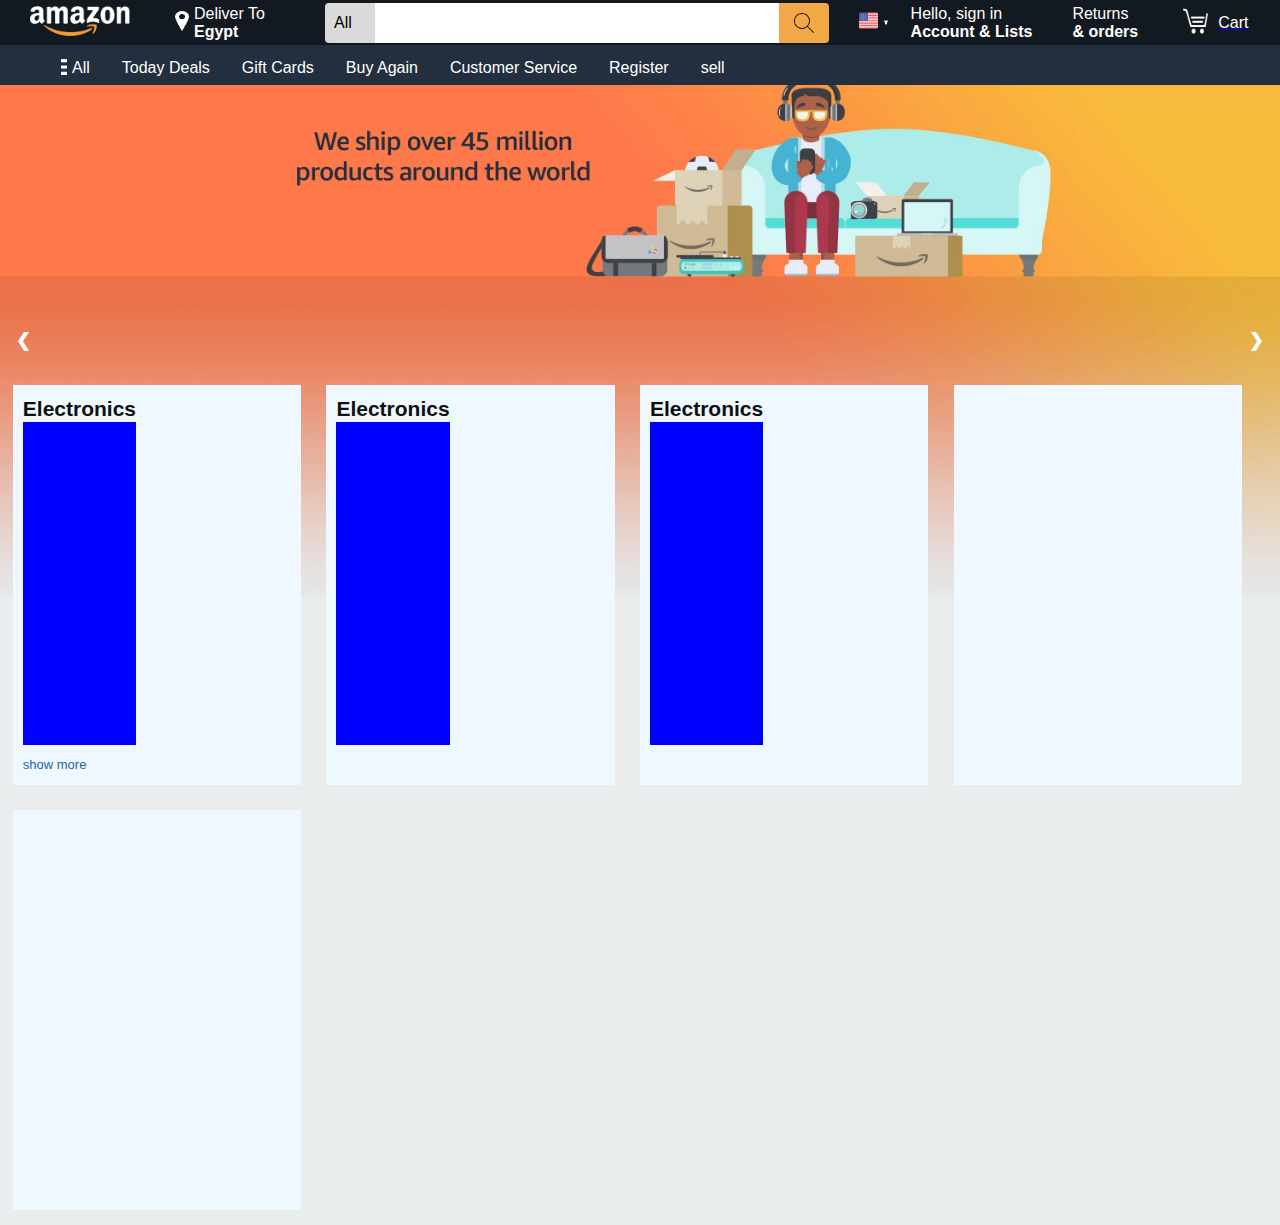
==== index.html @ 221c5297 "create shildshow in indexpage and templete for category cards" ====
<!DOCTYPE html>
<html lang="en">

<head>
    <meta charset="UTF-8">
    <meta http-equiv="X-UA-Compatible" content="IE=edge">
    <meta name="viewport" content="width=device-width, initial-scale=1.0">
    <title>Today Deals</title>
    <link rel="stylesheet" href="./style/index.css">
    <link rel="stylesheet" href="./style/navbar.css">

    <nav>

        <div class="nav-belt">
            <div class="nav-left">
                <a href="#">
                    <div class="nav-logo">
                        <img src="./resources/amazon-logo.png" alt="">
                    </div>
                </a>
                <a href="#">

                    <div class="nav-global-location">
                        <span><img src="./resources/location.png" alt=""></span>
                        <p>Deliver To <b>Egypt</b></p>
                    </div>
                </a>
            </div>
            <div class="nav-fill">

                <div class="nav-fill-left">

                    <div class="nav-search-dropdown-card">
                        <span>
                            <p>All</p>
                        </span>
                        <span><img class="icons" src="./resources/drop-down-arrow.png" alt=""></span>
                    </div>

                </div>
                <div class="nav-fill-fill">
                    <input class="nav-fill-fill-input" type="text">

                </div>
                <div class="nav-fill-right">
                    <img src="./resources/search.png" alt="">
                </div>
            </div>
            <div class="nav-right">
                <a href="#">

                    <div class="language">
                        <span><img id="flag" src="./resources/united-states.png" alt=""></span>
                        <span><img id="dropdown" src="./resources/drop-down-arrow-white.png" alt=""></span>
                    </div>
                </a>
                <a href="#">
                    <div class="hello_sign_in">
                        <p>Hello, sign in<br><b>Account & Lists</b></p>

                        <span>

                            <img src="./resources/drop-down-arrow-white.png" alt="">
                        </span>
                    </div>
                </a>
                <a href="#">
                    <div class="orders">
                        <p>Returns<br><b>& orders</b></p>

                    </div>
                </a>

                <a href="#">
                    <div class="cart">
                        <span> <img src="./resources/shopping-cart.png" alt=""> </span>
                        <span id="cart_p">Cart</span>
                    </div>
                </a>

            </div>
        </div>

        <ul id="nav_bar_ul_id">
            <li class="nav_bar_li" ><a class="active" href="#"><div class="all">
                <span><img src="./resources/hamburger.png" alt=""></span>
                <span id="all_p" >All</span>
            </div></a></li>
            <li class="nav_bar_li"><a href="./pages/today_deals.html">Today Deals</a></li>
            <li class="nav_bar_li"><a href="./pages/gift_cards.html">Gift Cards</a></li>
            <li class="nav_bar_li"><a href="./pages/buy_again.html">Buy Again</a></li>
            <li class="nav_bar_li"><a href="./pages/customer_services.html">Customer Service</a></li>
            <li class="nav_bar_li"><a href="./pages/register.html">Register</a></li>
            <li class="nav_bar_li"><a href="./pages/sell.html">sell</a></li>
        </ul>
    </nav>
    <div class="clearfix" ></div>

</head>

<body>
    <div class="slideshow-container">
        <div class="mySlides">
          <img class="slideImg" src="./resources/index/slidshow/img0.jpg" style="width:100%">
        </div>
      
        <div class="mySlides">
          <img class="slideImg" src="./resources/index/slidshow/img1.jpg" style="width:100%">
        </div>
      
        <div class="mySlides">
          <img class="slideImg" src="./resources/index/slidshow/img2.jpg" style="width:100%">
        </div>

        <div class="mySlides">
          <img class="slideImg" src="./resources/index/slidshow/img3.jpg" style="width:100%">
        </div>

        <div class="mySlides">
          <img class="slideImg" src="./resources/index/slidshow/img4.jpg" style="width:100%">
        </div>
      
        <a class="prev" onclick="plusSlides(-1, 1)">&#10094;</a>
        <a class="next" onclick="plusSlides(1, 1)">&#10095;</a>
      </div>


      <div class="categories-contaienr">
          <div class="card-container">
              <div class="category-outer-templete">
                  <h1 class="category-title" >Electronics</h1>
                  <div class="category-body"></div>
                  <div class="category-footer">
                      <a href="#">show more</a>
                  </div>
              </div>
          </div>
          <div class="card-container">
            <div class="category-outer-templete">
                <h1 class="category-title" >Electronics</h1>
                <div class="category-body"></div>
                <div class="category-footer"></div>
            </div>
          </div>
          <div class="card-container">
            <div class="category-outer-templete">
                <h1 class="category-title" >Electronics</h1>
                <div class="category-body"></div>
                <div class="category-footer"></div>
            </div>

          </div>
          <div class="card-container">
            <div class="category-outer-templete">
                <h1 class="category-title" >     </h1>
                <div class="category-body"></div>
                <div class="category-footer"></div>
            </div>

          </div>
          <div class="card-container">

          </div>
      </div>

      <script src="./js/index.js"></script>
</body>

</html>
---- style/index.css ----
body {
    margin: 0;
    box-sizing: border-box;
    background-color: #EAEDED;
}

* {
    font-family: Arial, Helvetica, sans-serif;
}
/* * {box-sizing: border-box} */
.mySlides {display: none}
.slideImg {vertical-align: middle;}

/* Slideshow container */
.slideshow-container {
  
   width: 100%;
   height: 500px;
  position: relative;
  margin: auto;
}

/* Next & previous buttons */
.prev, .next {
  cursor: pointer;
  position: absolute;
  top: 50%;
  width: auto;
  padding: 16px;
  margin-top: -22px;
  color: white;
  font-weight: bold;
  font-size: 18px;
  transition: 0.6s ease;
  border-radius: 0 3px 3px 0;
  user-select: none;
}

/* Position the "next button" to the right */
.next {
  right: 0;
  border-radius: 3px 0 0 3px;
}

/* On hover, add a grey background color */
.prev:hover, .next:hover {
  background-color: #f1f1f1;
  color: black;
}

.categories-contaienr {
    padding: 0 1% 0 1%;
    position: absolute;
    margin-top: -200px;
    display: inline-grid;
    /* grid-template-columns: auto auto auto auto; */
    grid-template-columns: 23% 23% 23% 23%;
    width: 100%;
    height: 840px;
    row-gap: 10px;
    column-gap: 2%;
    /* background-color: bisque; */

}

.card-container {
    display: flex;
    justify-content: stretch;
    padding: 10px;
    height: 400px;
    background-color:aliceblue;
}

.category-title {
    margin: 0;
    padding: 0;
    font-size: 21px;
    font-weight: 700;
    line-height: 27.3px;
    color: rgb(15, 17, 17);
    /* background-color: aqua; */
}

.category-body {
    height: 85%;
    width: 100%;
    background-color: blue;
}

.category-footer {
    margin-top: 10px;
}


.category-footer a {
    font-size: 13px;
    font-weight: 400px;
    line-height: 19px;
    text-decoration: none;
    color: #1167b1;
}

.category-footer a:hover {
    text-decoration: underline;
    color: rgb(199, 81, 31);
}
---- style/navbar.css ----
* {
box-sizing: border-box;

}

#nav_bar_ul_id {
    list-style-type: none;
    margin: 0;
    height: 40px;
    padding-top: 4px;
    padding-bottom: 4px;
    overflow: hidden;
    background-color: #232F3E;
}

.nav-belt {
    background-color: #131921;
    height: 45px;
    width: 100%;
    /* position: relative; */
    padding: 10px;
    display: flex;
    /* justify-content: center; */
    align-items: center;
    /* margin: auto; */
}

.nav_bar_li {
    float: left;
}

.nav_bar_li>a {
    display: block;
    color: white;
    text-align: center;
    padding: 10px 16px;
    text-decoration: none;
}

a:hover {
    /* background-color: #111; */
    /* border-color: white; */
    outline: 1px solid white;

}

.nav_bar_li .all {
    display: flex;
    justify-content: center;
}

.nav_bar_li .all img {
    width: 16px;
    height: 16px;
    padding:0  5px;
}

.nav_bar_li .all .all_p {
    color: white;
    font-size: 16;
    padding: 0 5px;
}



header::after {
    clear: both;
}

.header {
    /* background-color: #131921; */
    background-color: #131921;
    height: 45px;
    padding: 10px;

}

/* Left */


.nav-left {
    width: 25%;
    display: flex;
    /* justify-content: center; */
    align-items: center;
    float: left;
}

.nav-logo img {
    color: white;
    width: 100px;
    height: 30px;
    align-items: flex-start;
    /* display: flex;
    position: static; */
}

.nav-logo {
    padding-left: 20px;
    padding-right: 20px;
    float: left;
}

.nav-global-location {
    width: 150px;
    height: 40px;
    display: flex;
    align-items: center;
    padding-left: 20px;
    padding-right: 20px;
    float: left;
}

.nav-global-location p {
    display: inline;
    color: white;
}

.nav-global-location img {
    width: 24px;
    height: 20px;
    padding: 0 5px 0 5px;
}

/* Fill */


.nav-fill {
    width: 40%;
    height: 40px;
    float: left;
    
}

/* all container */

.nav-fill-left {
    width: 10%;
    float: left;
    height: 100%;
    position: relative;
    display: flex;
    border-top-left-radius: 4px;
    border-bottom-left-radius: 4px;
    justify-content: center;
    align-items: center;
    background-color: #DADADA;
}




.nav-search-dropdown-card img {
    width: 8px;
    height: 8px;
    padding: 0px 5px;
    margin-top: auto;
    display: inline;
    align-self: center;
    margin-bottom: auto;
}

.nav-search-dropdown-card p {
    display: inline;
    padding: 0px 3px;
    align-self: center;
    margin-top: auto;
    margin-bottom: auto;
}


/* search field conainer */

.nav-fill-fill {
    height: 100%;
    width: 80%;
    float: left;
    background-color: #DADADA;
}

.nav-fill-fill-input {
    width: 100%;
    height: 100%;
    padding: 0% 8px;
    border: none;
    
}

.nav-fill-fill-input:focus {
   
    outline: none;
}

/* search container */

.nav-fill-right {
    width: 10%;
    position: relative;
    height: 100%;
    float: left;
    border-top-right-radius: 4px;
    border-bottom-right-radius: 4px;
    display: flex;
    justify-content: center;
    align-items: center;
    background-color: #F3A847;
}

.nav-fill-right img {
    width: 20px;
    height: 20px;


}


/* Right */

.nav-right {
    height: 40px;
    width: 35%;
    /* float: left; */
    display: flex;
    align-items: center;
    justify-content: center;
}


/* choose language */

.language {
    height: 40px;

    padding: 0 10px 0 20px;
    display: flex;
    justify-content: center;
    align-items: center;
    float: left;
}

.language #flag {
    padding: 0px 3px;
    width: 25px;
    height: 25px;
}

.language #dropdown {
    padding: 0px 3px;
    color: white;
    width: 10px;
    height: 10px;
}


/* Hello singin in Account & list */

.hello_sign_in {
    /* width: 170px; */
    height: 40px;
    float: left;
    padding: 0 10px;
    display: flex;
    justify-items: center;
    align-items: center; 
   
}

.hello_sign_in img {
    width: 10px;
    height: 10px;
    padding: 0 5px 0 5px;
    

}

.hello_sign_in p {
    color: white;
    padding: 0;
    font-size: 14;

    float: left;
}

/* Return & Orders */
.orders {
    height: 40px;
    display: flex;
    justify-content: center;
    align-items: center;
    padding: 0 20px;
    float: left;
}

.orders p {
    color: white;
    font-size: 14;
}

/* cart */

.cart {
    height: 40px;
    padding: 0 10px 0 20px;
    display: flex;
    justify-content: center;
    align-items: center;
    /* float: left; */
}

.cart img {
    width: 40px;
    height: 32px;
    padding: 0 10px 0 5px;
   
}

.cart #cart_p {
    color: white;
    font-size: 14;
    padding: 0 5px 0 0;
}

.clearfix {
    clear: both;
}
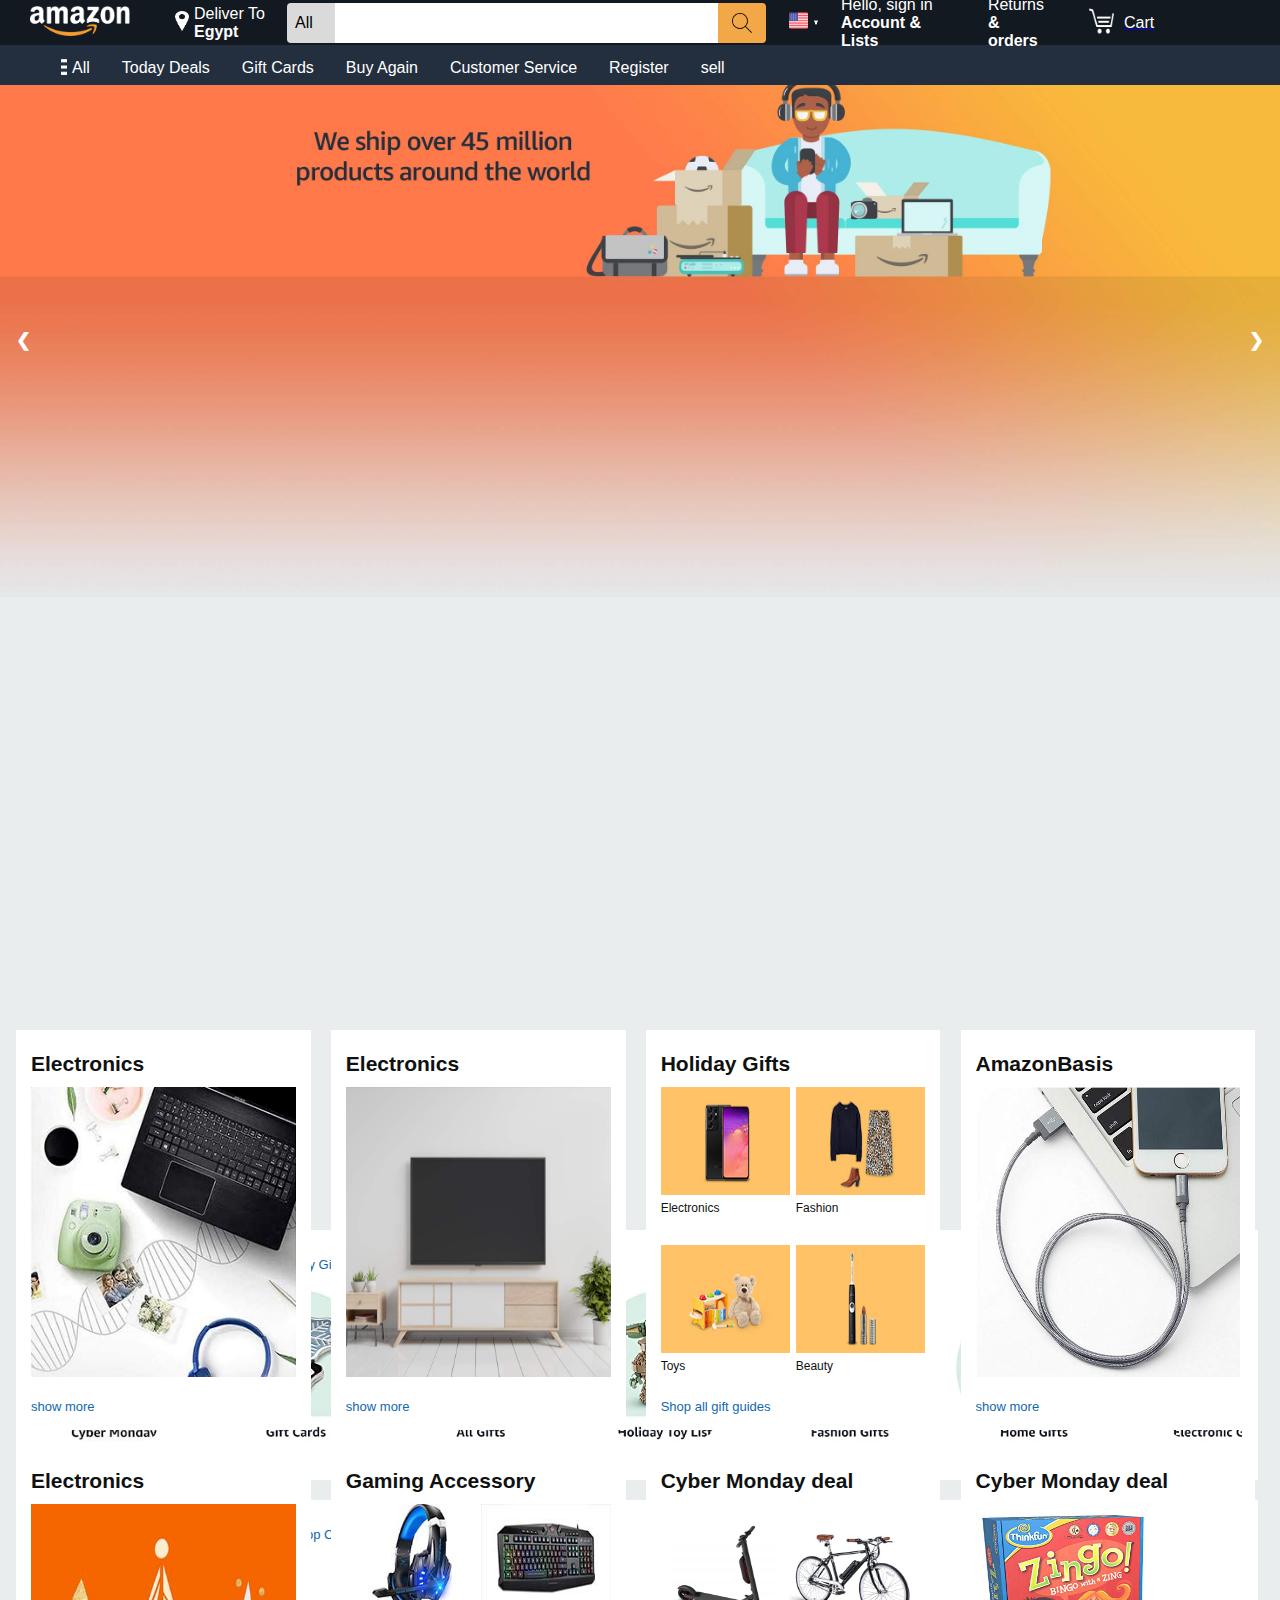
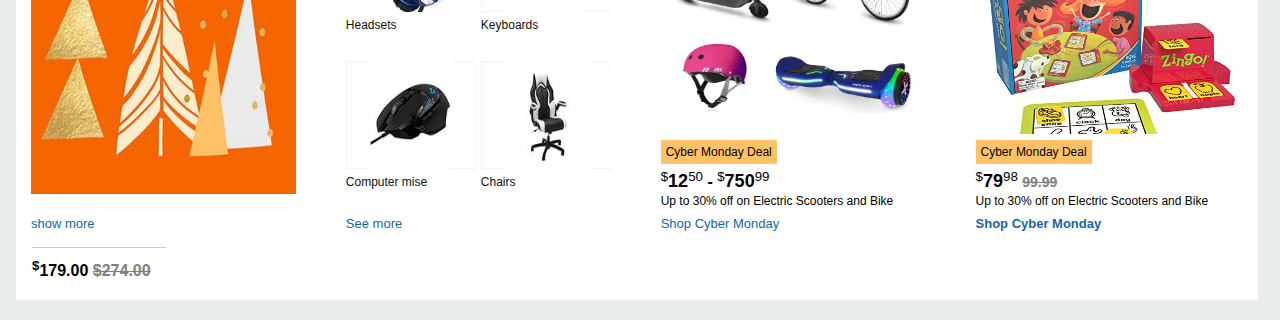
==== commit f51b3b45: "add resources and create more section inindex page" ====
--- a/index.html
+++ b/index.html
@@ -82,10 +82,12 @@
         </div>
 
         <ul id="nav_bar_ul_id">
-            <li class="nav_bar_li" ><a class="active" href="#"><div class="all">
-                <span><img src="./resources/hamburger.png" alt=""></span>
-                <span id="all_p" >All</span>
-            </div></a></li>
+            <li class="nav_bar_li"><a class="active" href="#">
+                    <div class="all">
+                        <span><img src="./resources/hamburger.png" alt=""></span>
+                        <span id="all_p">All</span>
+                    </div>
+                </a></li>
             <li class="nav_bar_li"><a href="./pages/today_deals.html">Today Deals</a></li>
             <li class="nav_bar_li"><a href="./pages/gift_cards.html">Gift Cards</a></li>
             <li class="nav_bar_li"><a href="./pages/buy_again.html">Buy Again</a></li>
@@ -94,76 +96,206 @@
             <li class="nav_bar_li"><a href="./pages/sell.html">sell</a></li>
         </ul>
     </nav>
-    <div class="clearfix" ></div>
+    <div class="clearfix"></div>
 
 </head>
 
 <body>
     <div class="slideshow-container">
         <div class="mySlides">
-          <img class="slideImg" src="./resources/index/slidshow/img0.jpg" style="width:100%">
-        </div>
-      
-        <div class="mySlides">
-          <img class="slideImg" src="./resources/index/slidshow/img1.jpg" style="width:100%">
-        </div>
-      
-        <div class="mySlides">
-          <img class="slideImg" src="./resources/index/slidshow/img2.jpg" style="width:100%">
-        </div>
-
-        <div class="mySlides">
-          <img class="slideImg" src="./resources/index/slidshow/img3.jpg" style="width:100%">
-        </div>
-
-        <div class="mySlides">
-          <img class="slideImg" src="./resources/index/slidshow/img4.jpg" style="width:100%">
-        </div>
-      
+            <img class="slideImg" src="./resources/index/slidshow/img0.jpg" style="width:100%">
+        </div>
+
+        <div class="mySlides">
+            <img class="slideImg" src="./resources/index/slidshow/img1.jpg" style="width:100%">
+        </div>
+
+        <div class="mySlides">
+            <img class="slideImg" src="./resources/index/slidshow/img2.jpg" style="width:100%">
+        </div>
+
+        <div class="mySlides">
+            <img class="slideImg" src="./resources/index/slidshow/img3.jpg" style="width:100%">
+        </div>
+
+        <div class="mySlides">
+            <img class="slideImg" src="./resources/index/slidshow/img4.jpg" style="width:100%">
+        </div>
+
         <a class="prev" onclick="plusSlides(-1, 1)">&#10094;</a>
         <a class="next" onclick="plusSlides(1, 1)">&#10095;</a>
+    </div>
+
+
+    <div class="featured-cards-contaienr">
+        <div class="outer-card-container">
+            <div class="normal-card-container">
+                <h1 class="normal-card-title">Electronics</h1>
+                <div class="normal-card-body">
+                    <img src="./resources/index/featured_cards/electronic.png" alt="">
+                </div>
+                <div class="normal-card-footer">
+                    <a href="#">show more</a>
+                </div>
+            </div>
+        </div>
+        <div class="outer-card-container">
+            <div class="normal-card-container">
+                <h1 class="normal-card-title">Electronics</h1>
+                <div class="normal-card-body">
+                    <img src="./resources/index/featured_cards/ideal_tv.jpg" alt="">
+                </div>
+                <div class="normal-card-footer">
+                    <a href="#">show more</a>
+                </div>
+            </div>
+        </div>
+        <div class="outer-card-container">
+            <div class="normal-card-container">
+                <h1 class="normal-card-title">Holiday Gifts</h1>
+                <div class="grid-card-body">
+                    <!-- <img src="./resources/index/featured_cards/cyber_monday_deals.jpg" alt=""> -->
+                <div class="grid-card-item">
+                    <img src="./resources/index/featured_cards/holiday_gifts_img1.jpg" alt="">
+                    <p>Electronics</p>
+                </div>
+                <div class="grid-card-item">
+                    <img src="./resources/index/featured_cards/holiday_gifts_fashon.jpg" alt="">
+                    <p>Fashion</p>
+                    
+                </div>
+                <div class="grid-card-item">
+                    <img src="./resources/index/featured_cards/holiday_gifts_toys.jpg" alt="">
+                    <p>Toys</p>
+                </div>
+                <div class="grid-card-item">
+                    <img src="./resources/index/featured_cards/holiday_gifts_beuty.jpg" alt="">
+                    <p>Beauty</p>
+                </div>
+                </div>
+                <div class="normal-card-footer">
+                    <a href="#">Shop all gift guides</a>
+                </div>
+            </div>
+        </div>
+        <div class="outer-card-container">
+            <div class="normal-card-container">
+                <h1 class="normal-card-title">AmazonBasis</h1>
+                <div class="normal-card-body">
+                    <img src="./resources/index/featured_cards/amazonbasics.jpg" alt="">
+                </div>
+                <div class="normal-card-footer">
+                    <a href="#">show more</a>
+                </div>
+            </div>
+        </div>
+        <div class="outer-card-container">
+            <div class="normal-card-container">
+                <h1 class="normal-card-title">Electronics</h1>
+                <div class="normal-card-body">
+                    <img src="./resources/index/featured_cards/cyber_monday_deals.jpg" alt="">
+                </div>
+                <div class="normal-card-footer">
+                    <a href="#">show more</a>
+                </div>
+            </div>
+        </div>
+        <div class="outer-card-container">
+            <div class="normal-card-container">
+                <h1 class="normal-card-title">Gaming Accessory</h1>
+                <div class="grid-card-body">
+                    <!-- <img src="./resources/index/featured_cards/cyber_monday_deals.jpg" alt=""> -->
+                <div class="grid-card-item">
+                    <img src="./resources/index/featured_cards/gaming_accessories_headsets.jpg" alt="">
+                    <p>Headsets</p>
+                </div>
+                <div class="grid-card-item">
+                    <img src="./resources/index/featured_cards/gaming_accessories_keyboards.jpg" alt="">
+                    <p>Keyboards</p>
+                    
+                </div>
+                <div class="grid-card-item">
+                    <img src="./resources/index/featured_cards/gaming_accessories_computer_mise.jpg" alt="">
+                    <p>Computer mise</p>
+                </div>
+                <div class="grid-card-item">
+                    <img src="./resources/index/featured_cards/gaming_accessories_chair.jpg" alt="">
+                    <p>Chairs</p>
+                </div>
+                </div>
+                <div class="normal-card-footer">
+                    <a href="#">See more</a>
+                </div>
+            </div>
+        </div>
+        
+        <div class="outer-card-container">
+            <div class="normal-card-container">
+                <h1 class="normal-card-title">Cyber Monday deal</h1>
+                <div class="price-card-body">
+                    <img src="./resources/index/featured_cards/cyber_monday_de.jpg" alt="">
+                    <div class="price-footer">
+                        <p class="part-one">Cyber Monday Deal</p>
+                        <p class="part-two" ><sup>$</sup><b style="font-size: 18px;">12</b><sup>50</sup><b> - </b> <sup>$</sup><b style="font-size: 18px;">750</b><sup>99</sup></p>
+                        <p class="part-three">Up to 30% off on Electric Scooters and Bike</p>
+                    </div>
+                </div>
+                <div class="normal-card-footer">
+                    <a href="#">Shop Cyber Monday</a>
+                </div>
+            </div>
+        </div>
+        <div class="outer-card-container">
+            <div class="normal-card-container">
+                <h1 class="normal-card-title">Cyber Monday deal</h1>
+                <div class="price-card-body">
+                    <img src="./resources/index/featured_cards/shop_cyber_deal.jpg" alt="">
+                    <div class="price-footer">
+                        <p class="part-one">Cyber Monday Deal</p>
+                        <p class="part-two" ><sup>$</sup><b style="font-size: 18px;">79</b><sup>98</sup><b>  <del style="font-size: 14px; color: grey;">99.99</del> </p>
+                        <p class="part-three">Up to 30% off on Electric Scooters and Bike</p>
+                    </div>
+                </div>
+                <div class="normal-card-footer">
+                    <a href="#">Shop Cyber Monday</a>
+                </div>
+            </div>
+        </div>
+
+
+       
+    </div>
+
+    <div id="perfict-gift-id">
+      <div class="section-title">Find the perfect gift <a class="section-link" href="#">Shop Holiday Gifts</a></div>
+      <div class="scroll-menu">
+          <img class="scroll-menu-item" src="./resources/index/gifts/gift1.jpg" alt="">
+          <img class="scroll-menu-item" src="./resources/index/gifts/gift2.jpg" alt="">
+          <img class="scroll-menu-item" src="./resources/index/gifts/gift3.jpg" alt="">
+          <img class="scroll-menu-item" src="./resources/index/gifts/gift4.jpg" alt="">
+          <img class="scroll-menu-item" src="./resources/index/gifts/gift5.jpg" alt="">
+          <img class="scroll-menu-item" src="./resources/index/gifts/gift6.jpg" alt="">
+          <img class="scroll-menu-item" src="./resources/index/gifts/gift7.jpg" alt="">
+          <img class="scroll-menu-item" src="./resources/index/gifts/gift8.jpg" alt="">
+          <img class="scroll-menu-item" src="./resources/index/gifts/gift9.jpg" alt="">
       </div>
-
-
-      <div class="categories-contaienr">
-          <div class="card-container">
-              <div class="category-outer-templete">
-                  <h1 class="category-title" >Electronics</h1>
-                  <div class="category-body"></div>
-                  <div class="category-footer">
-                      <a href="#">show more</a>
-                  </div>
-              </div>
-          </div>
-          <div class="card-container">
-            <div class="category-outer-templete">
-                <h1 class="category-title" >Electronics</h1>
-                <div class="category-body"></div>
-                <div class="category-footer"></div>
-            </div>
-          </div>
-          <div class="card-container">
-            <div class="category-outer-templete">
-                <h1 class="category-title" >Electronics</h1>
-                <div class="category-body"></div>
-                <div class="category-footer"></div>
-            </div>
-
-          </div>
-          <div class="card-container">
-            <div class="category-outer-templete">
-                <h1 class="category-title" >     </h1>
-                <div class="category-body"></div>
-                <div class="category-footer"></div>
-            </div>
-
-          </div>
-          <div class="card-container">
-
-          </div>
-      </div>
-
-      <script src="./js/index.js"></script>
+    </div>
+    
+    <div id="top-cyber-deals-id">
+        <div class="section-title">Top Cyber Monday deals <a class="section-link" href="#">Shop Cyber Monday</a></div>
+        <div class="scroll-menu">
+            <div class="cyber-item">
+                <img class="top-cyber-deals-img" src="./resources/index/cyber-deals/img2.jpg" alt="">
+                <div class="cyber-item-footer">
+                    <p class="cyber-deals-tag">Cyber Monday Deal</p>
+                    <p><sup>$</sup><b>179.00</b>  <del style="color: grey;" >$274.00</del></p>
+                </div>
+            </div>
+            
+        </div>
+    </div>
+
+    <script src="./js/index.js"></script>
 </body>
 
 </html>--- a/style/index.css
+++ b/style/index.css
@@ -1,98 +1,171 @@
-body {
+* {
     margin: 0;
     box-sizing: border-box;
+    font-family: Arial, Helvetica, sans-serif;
+}
+
+body {
     background-color: #EAEDED;
 }
 
-* {
-    font-family: Arial, Helvetica, sans-serif;
-}
 /* * {box-sizing: border-box} */
-.mySlides {display: none}
-.slideImg {vertical-align: middle;}
+.mySlides {
+    display: none
+}
+
+.slideImg {
+    vertical-align: middle;
+}
 
 /* Slideshow container */
 .slideshow-container {
-  
-   width: 100%;
-   height: 500px;
-  position: relative;
-  margin: auto;
+
+    width: 100%;
+    height: 500px;
+    position: relative;
+    margin: auto;
 }
 
 /* Next & previous buttons */
-.prev, .next {
-  cursor: pointer;
-  position: absolute;
-  top: 50%;
-  width: auto;
-  padding: 16px;
-  margin-top: -22px;
-  color: white;
-  font-weight: bold;
-  font-size: 18px;
-  transition: 0.6s ease;
-  border-radius: 0 3px 3px 0;
-  user-select: none;
+.prev,
+.next {
+    cursor: pointer;
+    position: absolute;
+    top: 50%;
+    width: auto;
+    padding: 16px;
+    margin-top: -22px;
+    color: white;
+    font-weight: bold;
+    font-size: 18px;
+    transition: 0.6s ease;
+    border-radius: 0 3px 3px 0;
+    user-select: none;
 }
 
 /* Position the "next button" to the right */
 .next {
-  right: 0;
-  border-radius: 3px 0 0 3px;
+    right: 0;
+    border-radius: 3px 0 0 3px;
 }
 
 /* On hover, add a grey background color */
-.prev:hover, .next:hover {
-  background-color: #f1f1f1;
-  color: black;
-}
-
-.categories-contaienr {
-    padding: 0 1% 0 1%;
+.prev:hover,
+.next:hover {
+    background-color: #f1f1f1;
+    color: black;
+}
+
+.featured-cards-contaienr {
+    margin-left: 1.25%;
+    margin-right: 1.25%;
     position: absolute;
     margin-top: -200px;
-    display: inline-grid;
-    /* grid-template-columns: auto auto auto auto; */
-    grid-template-columns: 23% 23% 23% 23%;
-    width: 100%;
+    display: grid;
+    grid-template-columns: 23.5% 23.5% 23.5% 23.5%;
+    width: 98%;
     height: 840px;
     row-gap: 10px;
-    column-gap: 2%;
-    /* background-color: bisque; */
-
-}
-
-.card-container {
-    display: flex;
-    justify-content: stretch;
-    padding: 10px;
+    column-gap: 1.6%;
+}
+
+.outer-card-container {
     height: 400px;
-    background-color:aliceblue;
-}
-
-.category-title {
+    background-color: red;
+}
+
+.normal-card-container {
+    height: 100%;
+    width: 100%;
+    padding: 20px 15px;
+    background-color: white;
+}
+
+.normal-card-body {
+    margin: 10px 0 0 0;
+    width: 100%;
+    height: 310px;
+}
+
+.normal-card-body>img {
+    width: 100%;
+    height: 290px;
+}
+
+.price-card-body {
+    margin: 10px 0 0 0;
+    height: 310px;
+}
+
+.price-card-body>img {
+    width: 100%;
+    height: 230px;
+
+}
+
+.price-footer {
+    height: 60px;
+}
+
+.price-footer .part-one {
+    margin: 2px 0;
+    font-size: 12px;
+    padding: 5px;
+    background-color: #FFC266;
+    width: fit-content;
+}
+
+.price-footer .part-two {
+    margin: 5px 0 0 0;
+}
+
+.price-footer .part-three {
+    margin: 2px 0 0 0;
+    font-size: 12px;
+    font-weight: 400;
+    max-lines: 1;
+}
+
+.normal-card-title {
     margin: 0;
     padding: 0;
     font-size: 21px;
     font-weight: 700;
     line-height: 27.3px;
     color: rgb(15, 17, 17);
-    /* background-color: aqua; */
-}
-
-.category-body {
-    height: 85%;
-    width: 100%;
-    background-color: blue;
-}
-
-.category-footer {
-    margin-top: 10px;
-}
-
-
-.category-footer a {
+}
+
+
+
+.grid-card-body {
+    margin: 10px 0 0 0;
+    display: grid;
+    width: 100%;
+    height: 310px;
+    row-gap: 5px;
+    grid-template-columns: 49% 49%;
+    column-gap: 2%;
+}
+
+.grid-card-item {
+    height: 135px;
+}
+
+.grid-card-item>img {
+    width: 100%;
+    height: 80%;
+}
+
+
+.grid-card-item>p {
+    margin: 0;
+    font-size: 12px;
+    font-weight: 400;
+    line-height: 18px;
+    color: rgb(15, 17, 17);
+}
+
+.normal-card-footer a {
     font-size: 13px;
     font-weight: 400px;
     line-height: 19px;
@@ -100,7 +173,120 @@
     color: #1167b1;
 }
 
-.category-footer a:hover {
+.normal-card-footer a:hover {
     text-decoration: underline;
     color: rgb(199, 81, 31);
-}+}
+
+/* Section Two Perfict Gift */
+#perfict-gift-id {
+    /* position: relative; */
+    margin-top: 645px;
+    margin-left: 1.25%;
+    margin-right: 1.25%;
+    margin-bottom: 20px;
+    width: 97%;
+    height: 250px;
+    background-color: white;
+    padding: 16px;
+}
+
+
+#top-cyber-deals-id {
+    margin-left: 1.25%;
+    margin-right: 1.25%;
+    margin-bottom: 20px;
+    width: 97%;
+    height: 400px;
+    background-color: white;
+    padding: 16px;
+}
+
+.section-title {
+    font-size: 21px;
+    font-weight: 400;
+    line-height: 31.5px;
+    color: rgb(17, 17, 17);
+}
+
+.section-link {
+    padding: 0 20px;
+    font-size: 13px;
+    font-weight: 400px;
+    line-height: 19px;
+    text-decoration: none;
+    color: #1167b1;
+}
+
+.section-link:hover {
+    text-decoration: underline;
+    color: rgb(199, 81, 31);
+}
+
+.scroll-menu {
+    overflow: auto;
+    white-space: nowrap;
+    margin-top: 10px;
+    overflow: hidden;
+
+}
+
+/* width */
+::-webkit-scrollbar {
+    width: 8px;
+    height: 8px;
+}
+
+/* Track */
+::-webkit-scrollbar-track {
+    box-shadow: inset 0 0 2px grey;
+    border-radius: 10px;
+}
+
+::-webkit-scrollbar-thumb {
+    background: rgb(156, 154, 154);
+    border-radius: 4px;
+}
+
+.scroll-menu:hover {
+    overflow: auto;
+    padding-right: 1px;
+}
+
+.scroll-menu-item {
+    display: inline-block;
+    margin-right: 20px;
+    height: 160px;
+    width: 160px;
+    object-fit: cover;
+    border-radius: 80px;
+}
+
+.cyber-item {
+    display: inline-block;
+    width: 250px;
+}
+
+.cyber-deals-tag {
+    background-color: #FFC266;
+    margin: 10px 0;
+    width: fit-content;
+    padding: 5px;
+    font-size: 14px;
+    font-weight: 400;
+    color: rgb(17, 17, 17);
+}
+
+.top-cyber-deals-img {
+    height: 250px;
+    width: 100%;
+}
+
+.cyber-item-footer {
+    justify-content: center;
+}
+
+
+
+
+
--- a/style/navbar.css
+++ b/style/navbar.css
@@ -16,8 +16,10 @@
 .nav-belt {
     background-color: #131921;
     height: 45px;
+
     width: 100%;
     /* position: relative; */
+
     padding: 10px;
     display: flex;
     /* justify-content: center; */
@@ -79,7 +81,7 @@
 
 
 .nav-left {
-    width: 25%;
+    width: 22%;
     display: flex;
     /* justify-content: center; */
     align-items: center;
@@ -126,7 +128,7 @@
 
 
 .nav-fill {
-    width: 40%;
+    width: 38%;
     height: 40px;
     float: left;
     
@@ -218,7 +220,7 @@
 
 .nav-right {
     height: 40px;
-    width: 35%;
+    width: 32%;
     /* float: left; */
     display: flex;
     align-items: center;
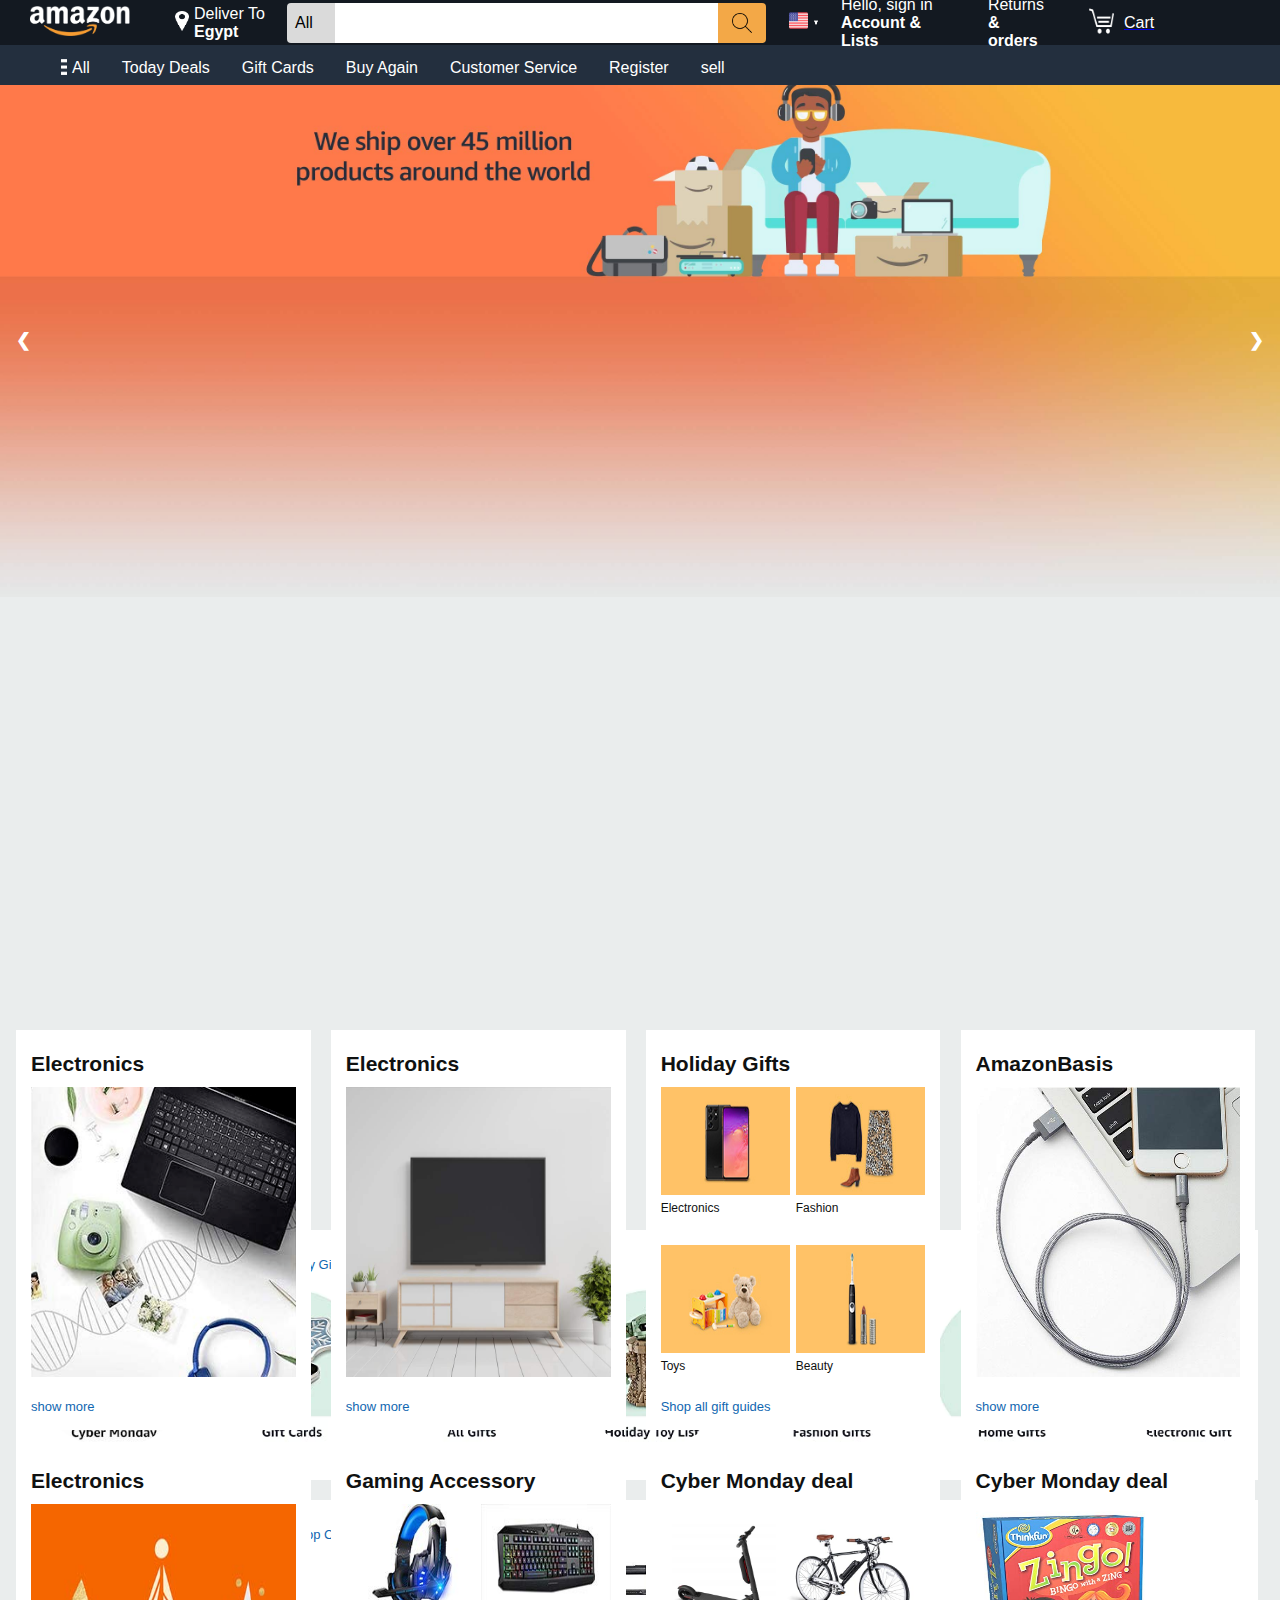
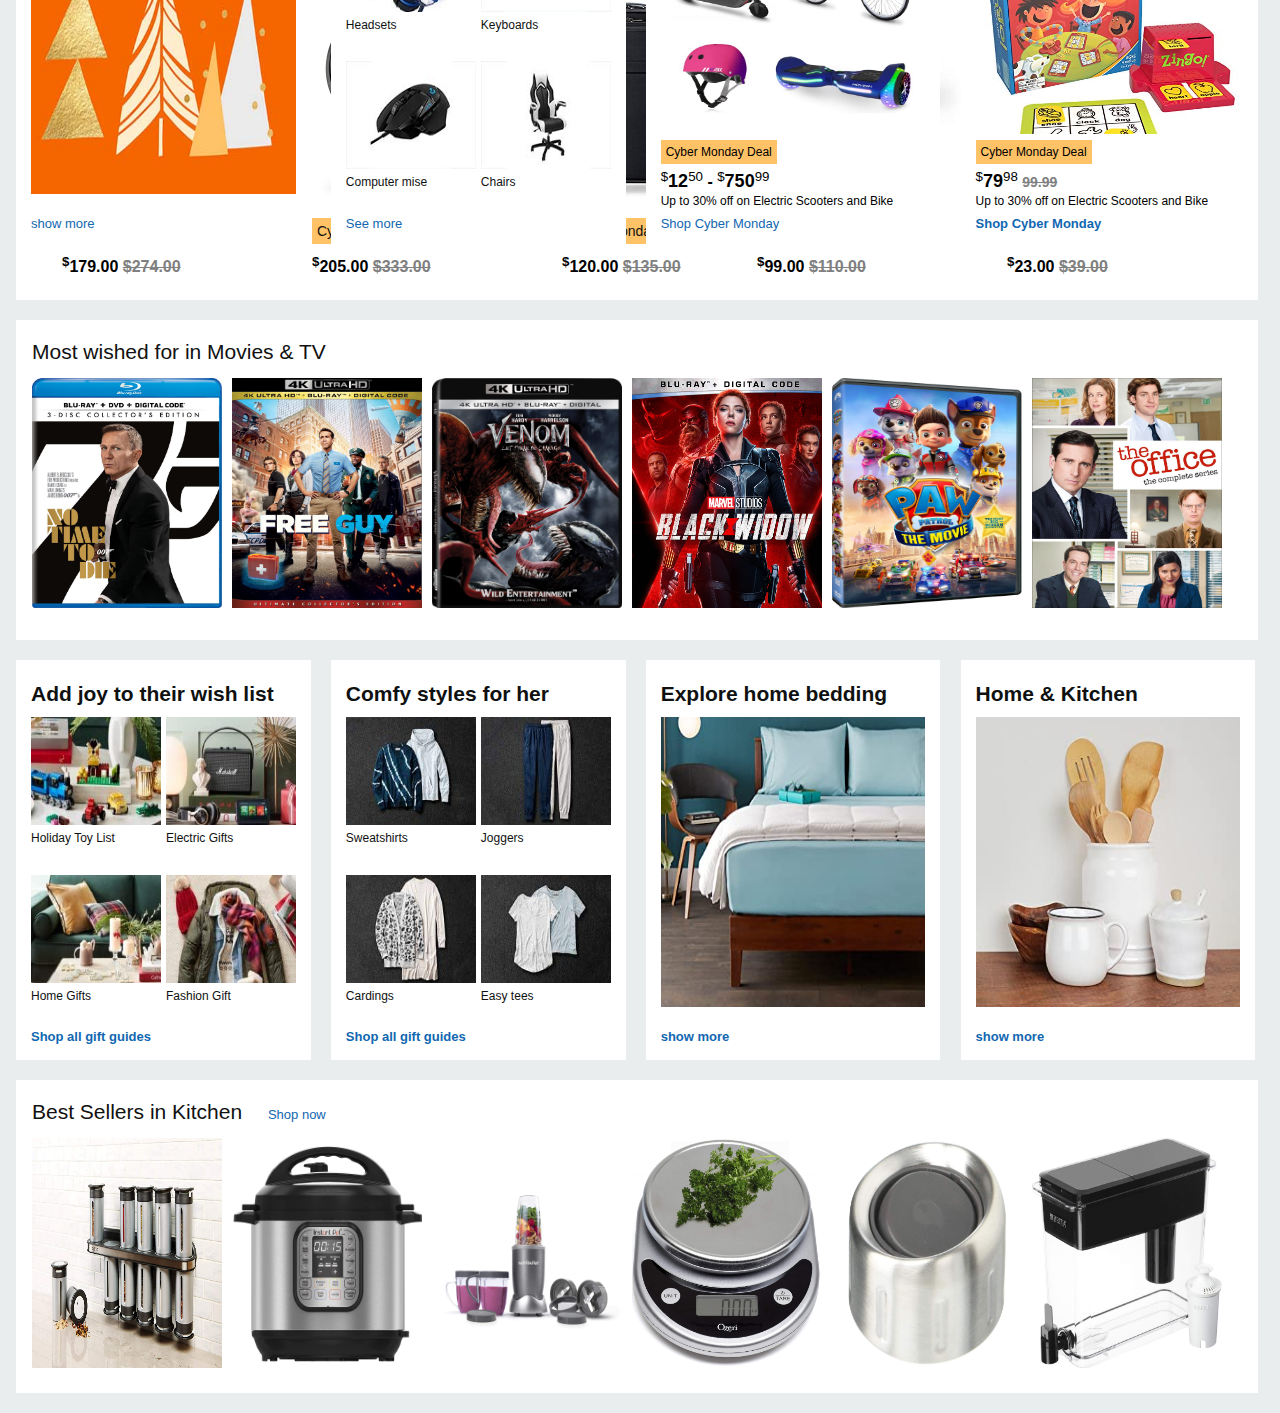
==== commit 1177a082: "finish index page" ====
--- a/index.html
+++ b/index.html
@@ -5,7 +5,7 @@
     <meta charset="UTF-8">
     <meta http-equiv="X-UA-Compatible" content="IE=edge">
     <meta name="viewport" content="width=device-width, initial-scale=1.0">
-    <title>Today Deals</title>
+    <title>Amazon Home</title>
     <link rel="stylesheet" href="./style/index.css">
     <link rel="stylesheet" href="./style/navbar.css">
 
@@ -127,7 +127,7 @@
     </div>
 
 
-    <div class="featured-cards-contaienr">
+    <div class="category-section featured-cards-contaienr">
         <div class="outer-card-container">
             <div class="normal-card-container">
                 <h1 class="normal-card-title">Electronics</h1>
@@ -266,7 +266,7 @@
        
     </div>
 
-    <div id="perfict-gift-id">
+    <div id="perfict-gift-id" class="section">
       <div class="section-title">Find the perfect gift <a class="section-link" href="#">Shop Holiday Gifts</a></div>
       <div class="scroll-menu">
           <img class="scroll-menu-item" src="./resources/index/gifts/gift1.jpg" alt="">
@@ -281,7 +281,7 @@
       </div>
     </div>
     
-    <div id="top-cyber-deals-id">
+    <div id="top-cyber-deals-id" class="section">
         <div class="section-title">Top Cyber Monday deals <a class="section-link" href="#">Shop Cyber Monday</a></div>
         <div class="scroll-menu">
             <div class="cyber-item">
@@ -291,10 +291,257 @@
                     <p><sup>$</sup><b>179.00</b>  <del style="color: grey;" >$274.00</del></p>
                 </div>
             </div>
+            <div class="cyber-item">
+                <img class="top-cyber-deals-img" src="./resources/index/cyber-deals/img3.jpg" alt="">
+                <div class="cyber-item-footer">
+                    <p class="cyber-deals-tag">Cyber Monday Deal</p>
+                    <p><sup>$</sup><b>205.00</b>  <del style="color: grey;" >$333.00</del></p>
+                </div>
+            </div>
+            <div class="cyber-item">
+                <img class="top-cyber-deals-img" src="./resources/index/cyber-deals/img4.jpg" alt="">
+                <div class="cyber-item-footer">
+                    <p class="cyber-deals-tag">Cyber Monday Deal</p>
+                    <p><sup>$</sup><b>120.00</b>  <del style="color: grey;" >$135.00</del></p>
+                </div>
+            </div>
+            <div class="cyber-item">
+                <img class="top-cyber-deals-img" src="./resources/index/cyber-deals/img1.jpg" alt="">
+                <div class="cyber-item-footer">
+                    <p class="cyber-deals-tag">Cyber Monday Deal</p>
+                    <p><sup>$</sup><b>99.00</b>  <del style="color: grey;" >$110.00</del></p>
+                </div>
+            </div>
+            <div class="cyber-item">
+                <img class="top-cyber-deals-img" src="./resources/index/cyber-deals/img5.jpg" alt="">
+                <div class="cyber-item-footer">
+                    <p class="cyber-deals-tag">Cyber Monday Deal</p>
+                    <p><sup>$</sup><b>23.00</b>  <del style="color: grey;" >$39.00</del></p>
+                </div>
+            </div>
+            <div class="cyber-item">
+                <img class="top-cyber-deals-img" src="./resources/index/cyber-deals/img6.jpg" alt="">
+                <div class="cyber-item-footer">
+                    <p class="cyber-deals-tag">Cyber Monday Deal</p>
+                    <p><sup>$</sup><b>250.00</b>  <del style="color: grey;" >$320.00</del></p>
+                </div>
+            </div>
+            <div class="cyber-item">
+                <img class="top-cyber-deals-img" src="./resources/index/cyber-deals/img7.jpg" alt="">
+                <div class="cyber-item-footer">
+                    <p class="cyber-deals-tag">Cyber Monday Deal</p>
+                    <p><sup>$</sup><b>49.00</b>  <del style="color: grey;" >$69.00</del></p>
+                </div>
+            </div>
+            <div class="cyber-item">
+                <img class="top-cyber-deals-img" src="./resources/index/cyber-deals/img8.jpg" alt="">
+                <div class="cyber-item-footer">
+                    <p class="cyber-deals-tag">Cyber Monday Deal</p>
+                    <p><sup>$</sup><b>125.00</b>  <del style="color: grey;" >$139.00</del></p>
+                </div>
+            </div>
+            <div class="cyber-item">
+                <img class="top-cyber-deals-img" src="./resources/index/cyber-deals/img9.jpg" alt="">
+                <div class="cyber-item-footer">
+                    <p class="cyber-deals-tag">Cyber Monday Deal</p>
+                    <p><sup>$</sup><b>7000.00</b>  <del style="color: grey;" >$8990.00</del></p>
+                </div>
+            </div>
+            <div class="cyber-item">
+                <img class="top-cyber-deals-img" src="./resources/index/cyber-deals/img10.jpg" alt="">
+                <div class="cyber-item-footer">
+                    <p class="cyber-deals-tag">Cyber Monday Deal</p>
+                    <p><sup>$</sup><b>450.00</b>  <del style="color: grey;" >$780.00</del></p>
+                </div>
+            </div>
+            <div class="cyber-item">
+                <img class="top-cyber-deals-img" src="./resources/index/cyber-deals/img11.jpg" alt="">
+                <div class="cyber-item-footer">
+                    <p class="cyber-deals-tag">Cyber Monday Deal</p>
+                    <p><sup>$</sup><b>500.00</b>  <del style="color: grey;" >$605.00</del></p>
+                </div>
+            </div>
+            <div class="cyber-item">
+                <img class="top-cyber-deals-img" src="./resources/index/cyber-deals/img12.jpg" alt="">
+                <div class="cyber-item-footer">
+                    <p class="cyber-deals-tag">Cyber Monday Deal</p>
+                    <p><sup>$</sup><b>800.00</b>  <del style="color: grey;" >$999.00</del></p>
+                </div>
+            </div>
             
         </div>
     </div>
 
+    <section class="movie-section section">
+        <div class="section-title">Most wished for in Movies & TV</div>
+        <div class="scroll-menu">
+            <div class="plain-product-card">
+                <img src="./resources/index/movies/img1.jpg" alt="">
+            </div>
+            <div class="plain-product-card">
+                <img src="./resources/index/movies/img2.jpg" alt="">
+            </div>
+            <div class="plain-product-card">
+                <img src="./resources/index/movies/img3.jpg" alt="">
+            </div>
+            <div class="plain-product-card">
+                <img src="./resources/index/movies/img4.jpg" alt="">
+            </div>
+            <div class="plain-product-card">
+                <img src="./resources/index/movies/img16.jpg" alt="">
+            </div>
+            <div class="plain-product-card">
+                <img src="./resources/index/movies/img6.jpg" alt="">
+            </div>
+            <div class="plain-product-card">
+                <img src="./resources/index/movies/img7.jpg" alt="">
+            </div>
+            <div class="plain-product-card">
+                <img src="./resources/index/movies/img8.jpg" alt="">
+            </div>
+           
+            <div class="plain-product-card">
+                <img src="./resources/index/movies/img10.jpg" alt="">
+            </div>
+            <div class="plain-product-card">
+                <img src="./resources/index/movies/img11.jpg" alt="">
+            </div>
+            <div class="plain-product-card">
+                <img src="./resources/index/movies/img12.jpg" alt="">
+            </div>
+            <div class="plain-product-card">
+                <img src="./resources/index/movies/img13.jpg" alt="">
+            </div>
+            <div class="plain-product-card">
+                <img src="./resources/index/movies/img14.jpg" alt="">
+            </div>
+            <div class="plain-product-card">
+                <img src="./resources/index/movies/img15.jpg" alt="">
+            </div>
+            <div class="plain-product-card">
+                <img src="./resources/index/movies/img5.jpg" alt="">
+            </div>
+        </div>
+    </section>
+
+    <section class="category-section in-category-section">
+        <div class="outer-card-container">
+            <div class="normal-card-container">
+                <h1 class="normal-card-title">Add joy to their wish list</h1>
+                <div class="grid-card-body">
+                <div class="grid-card-item">
+                    <img src="./resources/index/in-category/in-catg1-img1.jpg" alt="">
+                    <p>Holiday Toy List</p>
+                </div>
+                <div class="grid-card-item">
+                    <img src="./resources/index/in-category/in-catg1-img2.jpg" alt="">
+                    <p>Electric Gifts</p>
+                    
+                </div>
+                <div class="grid-card-item">
+                    <img src="./resources/index/in-category/in-catg1-img3.jpg" alt="">
+                    <p>Home Gifts</p>
+                </div>
+                <div class="grid-card-item">
+                    <img src="./resources/index/in-category/in-catg1-img4.jpg" alt="">
+                    <p>Fashion Gift</p>
+                </div>
+                </div>
+                <div class="normal-card-footer">
+                    <a href="#">Shop all gift guides</a>
+                </div>
+            </div>
+        </div>
+        <div class="outer-card-container">
+            <div class="normal-card-container">
+                <h1 class="normal-card-title">Comfy styles for her</h1>
+                <div class="grid-card-body">
+                <div class="grid-card-item">
+                    <img src="./resources/index/in-category/in-catg2-img1.jpg" alt="">
+                    <p>Sweatshirts</p>
+                </div>
+                <div class="grid-card-item">
+                    <img src="./resources/index/in-category/in-catg2-img2.jpg" alt="">
+                    <p>Joggers</p>
+                    
+                </div>
+                <div class="grid-card-item">
+                    <img src="./resources/index/in-category/in-catg2-img3.jpg" alt="">
+                    <p>Cardings</p>
+                </div>
+                <div class="grid-card-item">
+                    <img src="./resources/index/in-category/in-catg2-img4.jpg" alt="">
+                    <p>Easy tees</p>
+                </div>
+                </div>
+                <div class="normal-card-footer">
+                    <a href="#">Shop all gift guides</a>
+                </div>
+            </div>
+        </div>
+        <div class="outer-card-container">
+            <div class="normal-card-container">
+                <h1 class="normal-card-title">Explore home bedding</h1>
+                <div class="normal-card-body">
+                    <img src="./resources/index/in-category/in-normal-img1.jpg" alt="">
+                </div>
+                <div class="normal-card-footer">
+                    <a href="#">show more</a>
+                </div>
+            </div>
+        </div>
+        <div class="outer-card-container">
+            <div class="normal-card-container">
+                <h1 class="normal-card-title">Home & Kitchen</h1>
+                <div class="normal-card-body">
+                    <img src="./resources/index/in-category/in-normal-img2.jpg" alt="">
+                </div>
+                <div class="normal-card-footer">
+                    <a href="#">show more</a>
+                </div>
+            </div>
+        </div>
+    </section>
+
+    <section class="kitchen-section section">
+        <div class="section-title">Best Sellers in Kitchen <a class="section-link" href="#">Shop now</a></div>
+        <div class="scroll-menu">
+            <div class="plain-product-card">
+                <img src="./resources/index/kitchen/img1.jpg" alt="">
+            </div>
+            <div class="plain-product-card">
+                <img src="./resources/index/kitchen/img2.jpg" alt="">
+            </div>
+            <div class="plain-product-card">
+                <img src="./resources/index/kitchen/img3.jpg" alt="">
+            </div>
+            <div class="plain-product-card">
+                <img src="./resources/index/kitchen/img4.jpg" alt="">
+            </div>
+            <div class="plain-product-card">
+                <img src="./resources/index/kitchen/img5.jpg" alt="">
+            </div>
+            <div class="plain-product-card">
+                <img src="./resources/index/kitchen/img6.jpg" alt="">
+            </div>
+            <div class="plain-product-card">
+                <img src="./resources/index/kitchen/img7.jpg" alt="">
+            </div>
+            <div class="plain-product-card">
+                <img src="./resources/index/kitchen/img8.jpg" alt="">
+            </div>
+            <div class="plain-product-card">
+                <img src="./resources/index/kitchen/img9.jpg" alt="">
+            </div>
+            <div class="plain-product-card">
+                <img src="./resources/index/kitchen/img10.jpg" alt="">
+            </div>
+            <div class="plain-product-card">
+                <img src="./resources/index/kitchen/img11.jpg" alt="">
+            </div>
+        </div>
+        
+    </section>
     <script src="./js/index.js"></script>
 </body>
 
--- a/style/index.css
+++ b/style/index.css
@@ -56,17 +56,27 @@
     color: black;
 }
 
-.featured-cards-contaienr {
+.category-section {
+    display: grid;
     margin-left: 1.25%;
     margin-right: 1.25%;
+    grid-template-columns: 23.5% 23.5% 23.5% 23.5%;
+    width: 98%;
+    row-gap: 10px;
+    column-gap: 1.6%;
+}
+
+.featured-cards-contaienr {
+    /* margin-left: 1.25%;
+    margin-right: 1.25%; */
     position: absolute;
     margin-top: -200px;
-    display: grid;
-    grid-template-columns: 23.5% 23.5% 23.5% 23.5%;
-    width: 98%;
+    /* display: grid; */
+    /* grid-template-columns: 23.5% 23.5% 23.5% 23.5%; */
+    /* width: 98%; */
     height: 840px;
-    row-gap: 10px;
-    column-gap: 1.6%;
+    /* row-gap: 10px; */
+    /* column-gap: 1.6%; */
 }
 
 .outer-card-container {
@@ -178,28 +188,24 @@
     color: rgb(199, 81, 31);
 }
 
-/* Section Two Perfict Gift */
-#perfict-gift-id {
-    /* position: relative; */
-    margin-top: 645px;
+.section {
     margin-left: 1.25%;
     margin-right: 1.25%;
     margin-bottom: 20px;
     width: 97%;
-    height: 250px;
     background-color: white;
     padding: 16px;
 }
 
+/* Section Two Perfict Gift */
+#perfict-gift-id {
+    margin-top: 645px;   
+    height: 250px;
+}
+
 
 #top-cyber-deals-id {
-    margin-left: 1.25%;
-    margin-right: 1.25%;
-    margin-bottom: 20px;
-    width: 97%;
     height: 400px;
-    background-color: white;
-    padding: 16px;
 }
 
 .section-title {
@@ -224,9 +230,10 @@
 }
 
 .scroll-menu {
-    overflow: auto;
+    display: flex;
     white-space: nowrap;
     margin-top: 10px;
+    margin-right: 10px;
     overflow: hidden;
 
 }
@@ -263,7 +270,10 @@
 }
 
 .cyber-item {
-    display: inline-block;
+    display: flex;
+    flex-direction: column;
+    /* justify-content: center; */
+    /* align-items: center; */
     width: 250px;
 }
 
@@ -279,14 +289,36 @@
 
 .top-cyber-deals-img {
     height: 250px;
-    width: 100%;
 }
 
 .cyber-item-footer {
-    justify-content: center;
-}
-
-
-
-
-
+    margin-left:  30px;
+    margin-bottom: 10px;
+}
+
+
+.movie-section {
+    
+    height: 320px;
+   
+}
+
+.plain-product-card {
+    margin-right: 10px;
+    margin-bottom: 5px;
+}
+
+.plain-product-card > img{
+    width: 190px;
+    height: 230px;
+}
+
+.in-category-section {
+    margin-top: 20px;
+    margin-bottom: 20px;
+    height: 400px;
+}
+
+.kitchen-section {
+    height: 250;
+}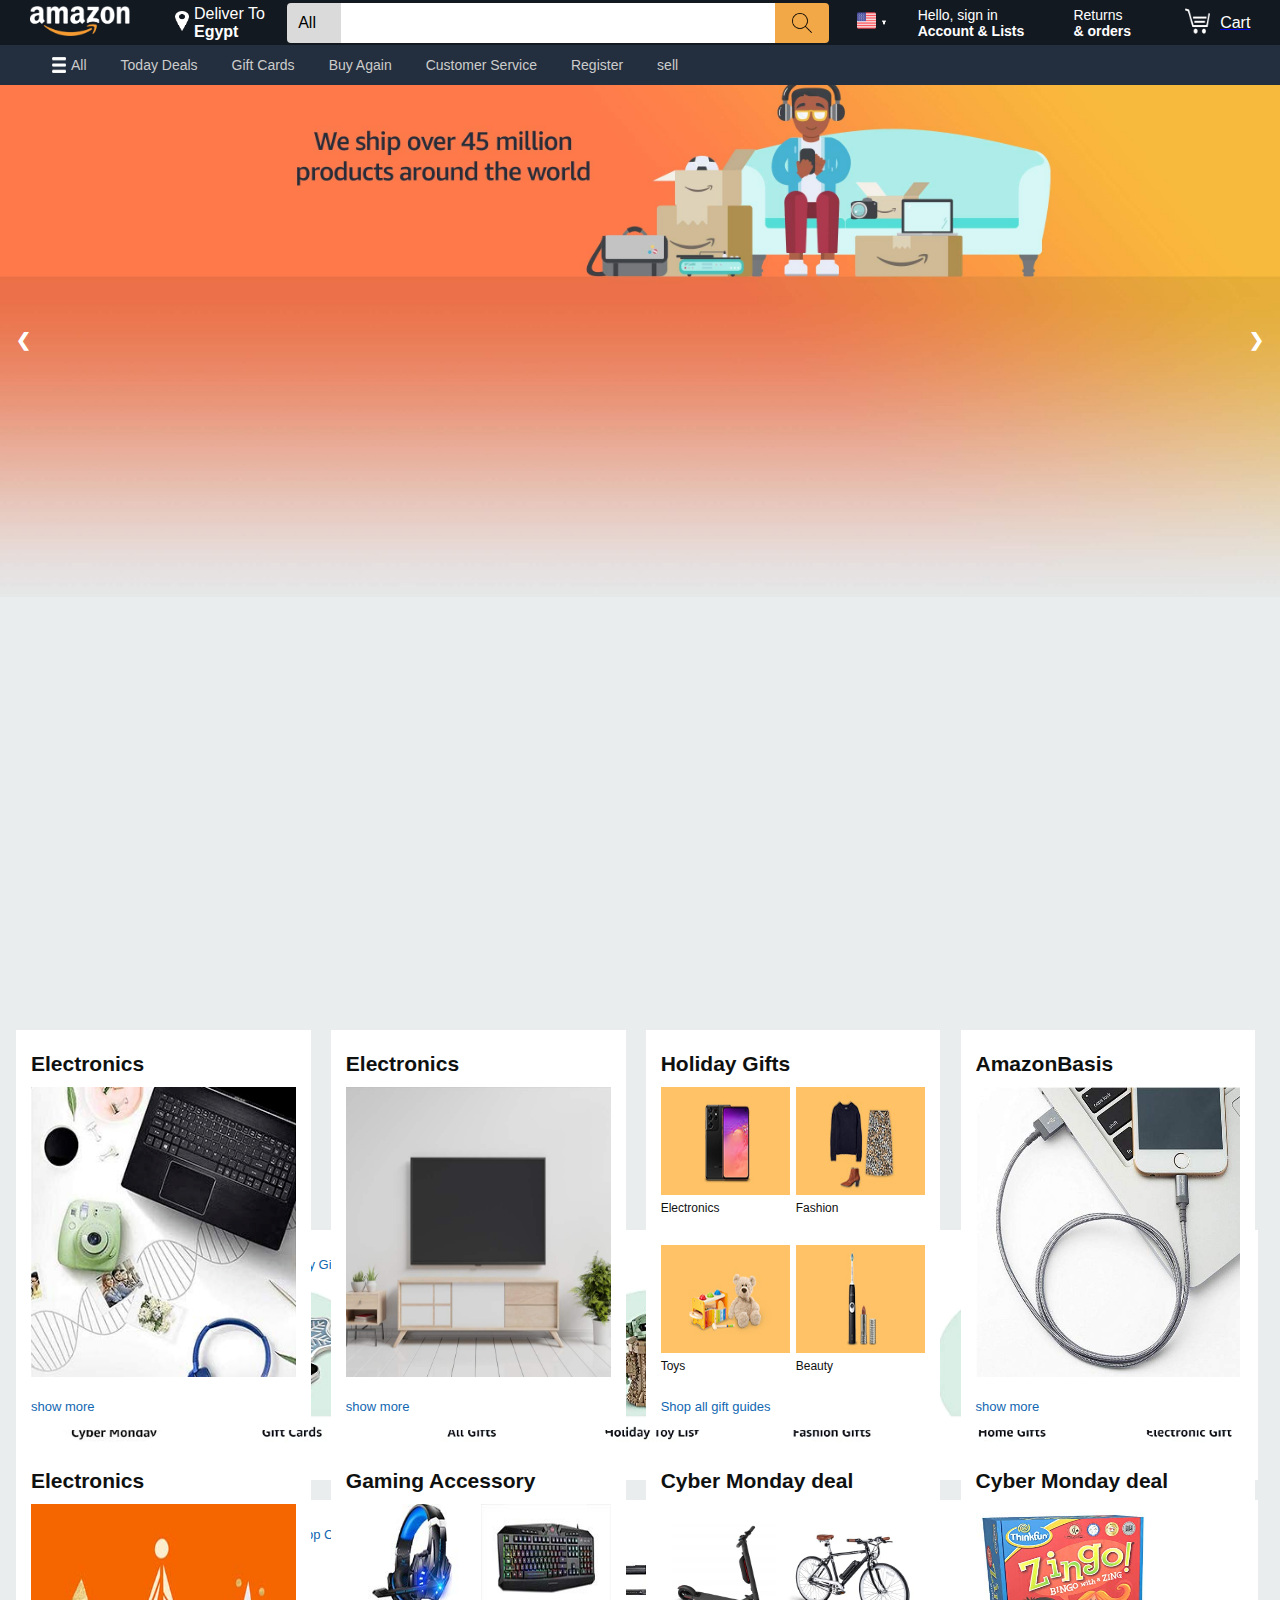
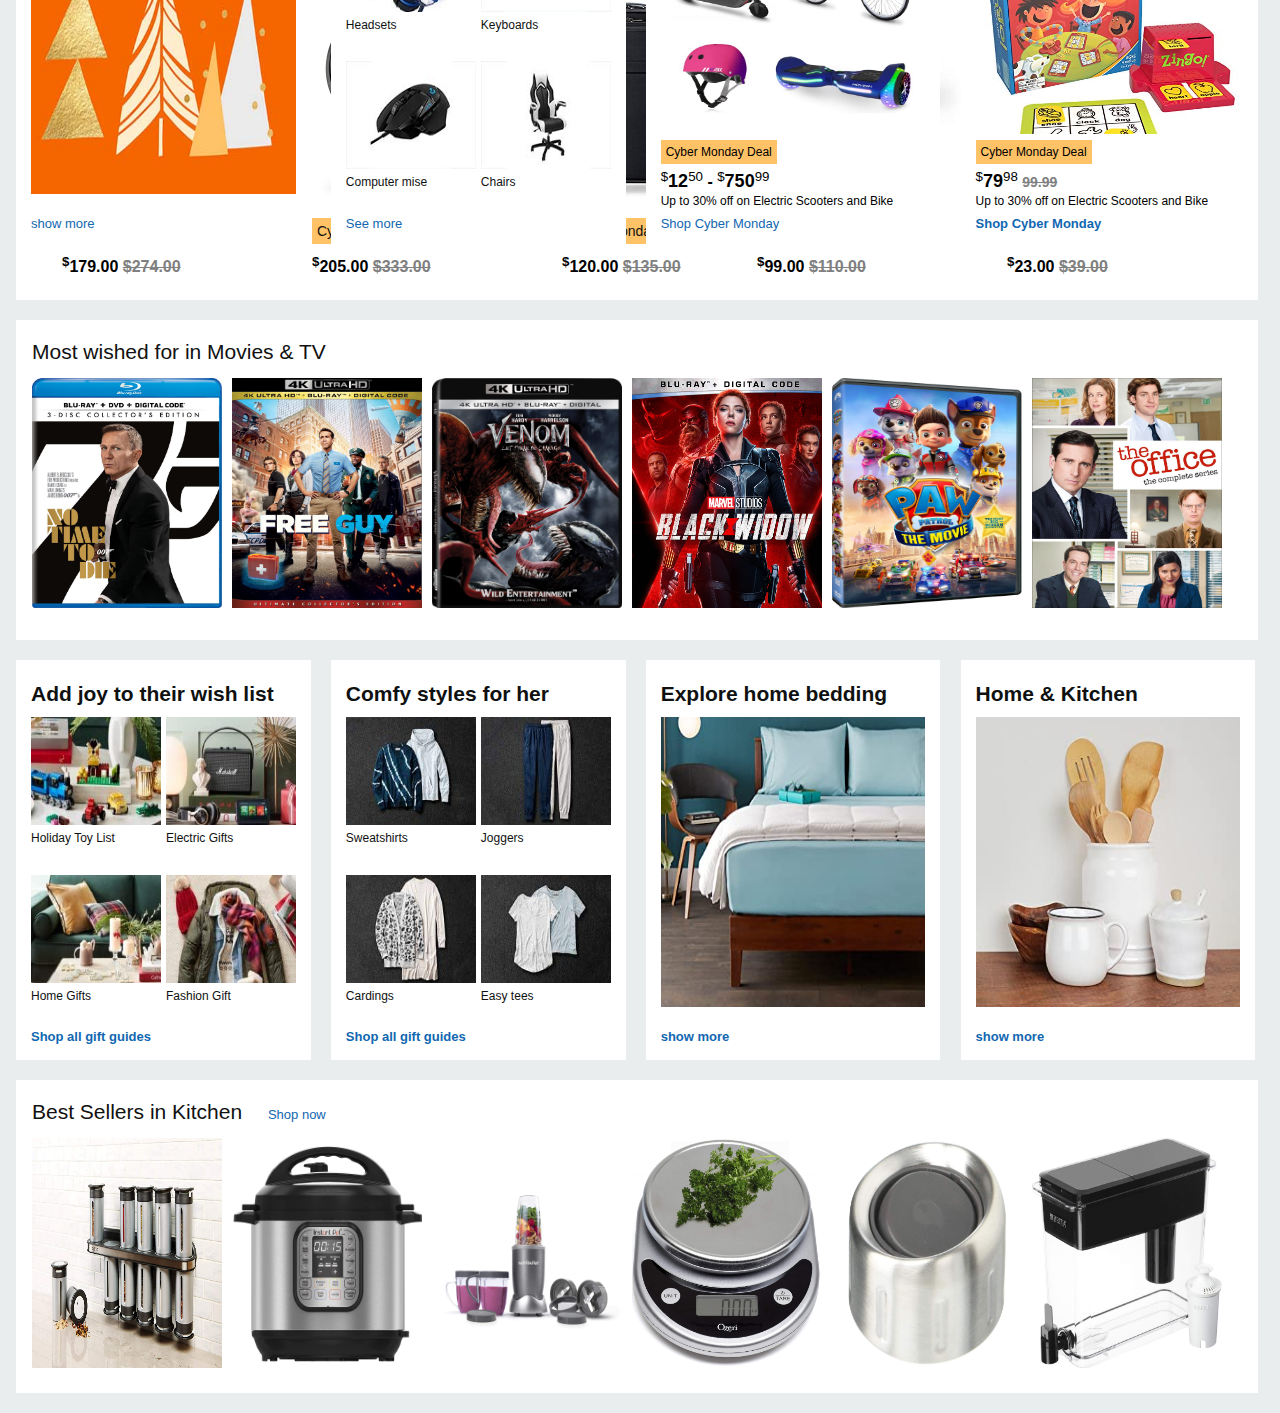
==== commit bfecf89b: "update nav bar style" ====
--- a/index.html
+++ b/index.html
@@ -81,6 +81,7 @@
             </div>
         </div>
 
+        <div class="clearfix"></div>
         <ul id="nav_bar_ul_id">
             <li class="nav_bar_li"><a class="active" href="#">
                     <div class="all">
--- a/style/navbar.css
+++ b/style/navbar.css
@@ -3,7 +3,22 @@
 
 }
 
+
+.nav-belt {
+    background-color: #131921;
+    height: 45px;
+    width: 100%;
+    padding: 10px;
+    display: flex;
+    align-items: center;
+}
+
+
 #nav_bar_ul_id {
+    display: flex;
+    flex-direction: row;
+    align-items: center;
+    column-gap: 20px;
     list-style-type: none;
     margin: 0;
     height: 40px;
@@ -13,48 +28,36 @@
     background-color: #232F3E;
 }
 
-.nav-belt {
-    background-color: #131921;
-    height: 45px;
-
-    width: 100%;
-    /* position: relative; */
-
-    padding: 10px;
-    display: flex;
-    /* justify-content: center; */
-    align-items: center;
-    /* margin: auto; */
-}
-
 .nav_bar_li {
-    float: left;
+    display: flex;
 }
 
 .nav_bar_li>a {
-    display: block;
-    color: white;
+    /* display: block; */
+    font-size: 14px;
+    font-weight: 400;
+    line-height: 12px;
+    color: rgb(204, 204, 204);
     text-align: center;
-    padding: 10px 16px;
+    padding: 7px 7px;
     text-decoration: none;
 }
 
 a:hover {
-    /* background-color: #111; */
-    /* border-color: white; */
     outline: 1px solid white;
-
 }
 
 .nav_bar_li .all {
     display: flex;
+    align-items: center;
     justify-content: center;
 }
 
 .nav_bar_li .all img {
-    width: 16px;
+    width: 24px;
     height: 16px;
     padding:0  5px;
+    
 }
 
 .nav_bar_li .all .all_p {
@@ -70,20 +73,15 @@
 }
 
 .header {
-    /* background-color: #131921; */
     background-color: #131921;
     height: 45px;
     padding: 10px;
-
 }
 
 /* Left */
-
-
 .nav-left {
-    width: 22%;
-    display: flex;
-    /* justify-content: center; */
+    width: 22%;    
+    display: flex;
     align-items: center;
     float: left;
 }
@@ -93,8 +91,6 @@
     width: 100px;
     height: 30px;
     align-items: flex-start;
-    /* display: flex;
-    position: static; */
 }
 
 .nav-logo {
@@ -125,17 +121,14 @@
 }
 
 /* Fill */
-
-
 .nav-fill {
-    width: 38%;
+    width: 43%;
     height: 40px;
     float: left;
     
 }
 
 /* all container */
-
 .nav-fill-left {
     width: 10%;
     float: left;
@@ -189,7 +182,6 @@
 }
 
 .nav-fill-fill-input:focus {
-   
     outline: none;
 }
 
@@ -211,20 +203,17 @@
 .nav-fill-right img {
     width: 20px;
     height: 20px;
-
-
 }
 
 
 /* Right */
 
 .nav-right {
-    height: 40px;
-    width: 32%;
-    /* float: left; */
-    display: flex;
-    align-items: center;
-    justify-content: center;
+    display: flex;
+    align-items: center;
+    justify-content: space-around;
+    height: 40px;
+    width:35% ;
 }
 
 
@@ -278,8 +267,7 @@
 .hello_sign_in p {
     color: white;
     padding: 0;
-    font-size: 14;
-
+    font-size: 14px;
     float: left;
 }
 
@@ -295,7 +283,7 @@
 
 .orders p {
     color: white;
-    font-size: 14;
+    font-size: 14px;
 }
 
 /* cart */
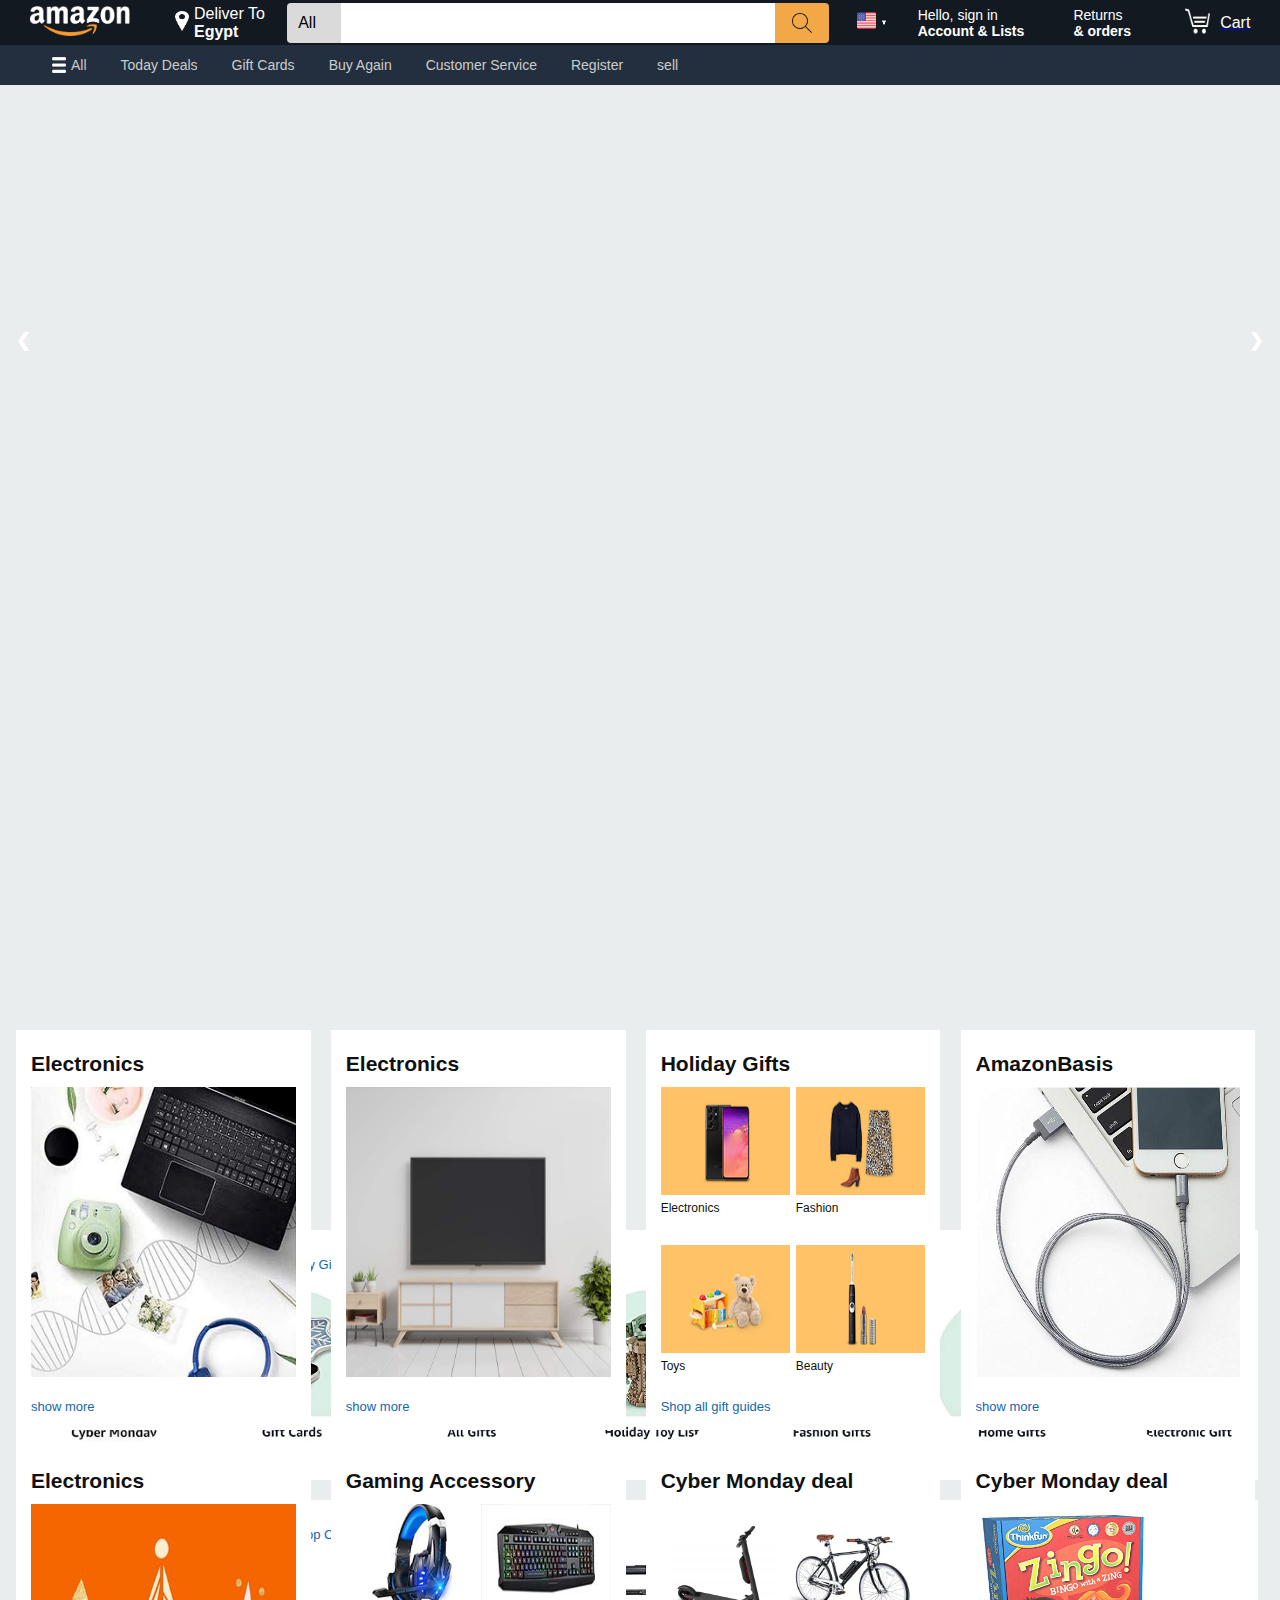
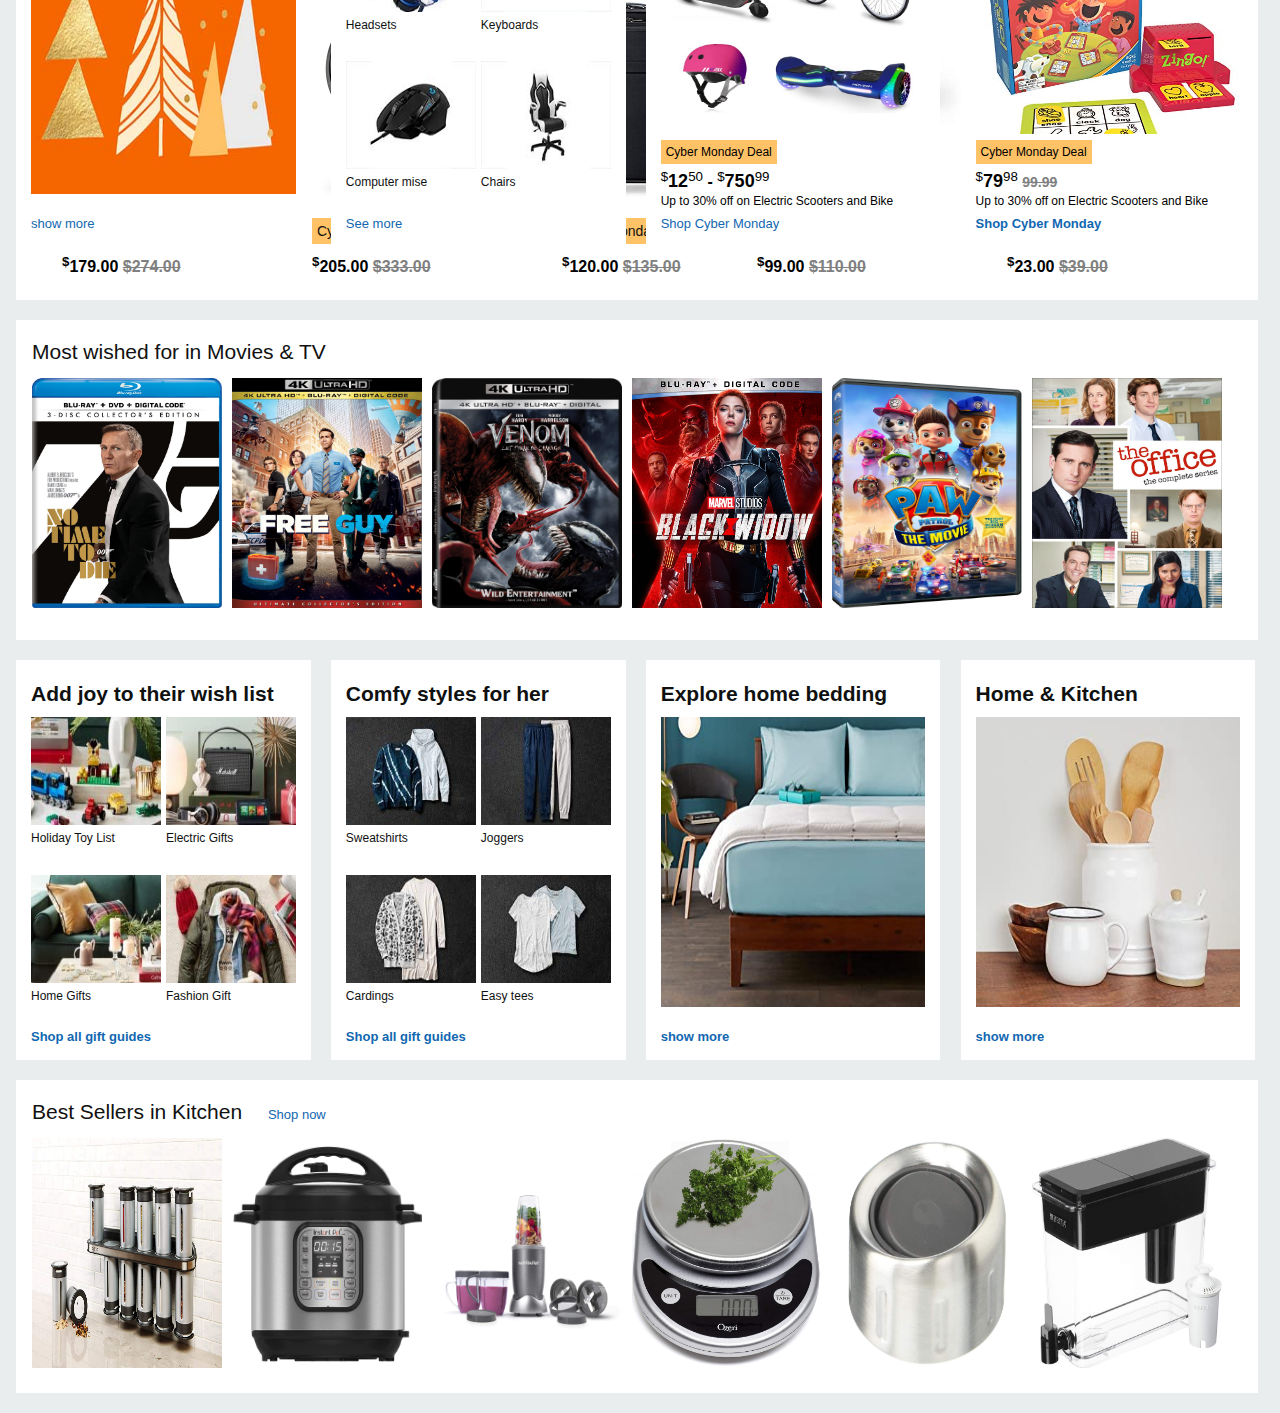
==== commit accefaaa: "localStroage test done" ====
--- a/index.html
+++ b/index.html
@@ -54,12 +54,11 @@
                         <span><img id="dropdown" src="./resources/drop-down-arrow-white.png" alt=""></span>
                     </div>
                 </a>
-                <a href="#">
+                <a id="sing_in_a_id" href="#">
                     <div class="hello_sign_in">
-                        <p>Hello, sign in<br><b>Account & Lists</b></p>
+                        <p>Hello, <span id="sign_in_or_username">sign in</span><br><b>Account & Lists</b></p>
 
                         <span>
-
                             <img src="./resources/drop-down-arrow-white.png" alt="">
                         </span>
                     </div>
@@ -96,6 +95,9 @@
             <li class="nav_bar_li"><a href="./pages/register.html">Register</a></li>
             <li class="nav_bar_li"><a href="./pages/sell.html">sell</a></li>
         </ul>
+
+   
+
     </nav>
     <div class="clearfix"></div>
 
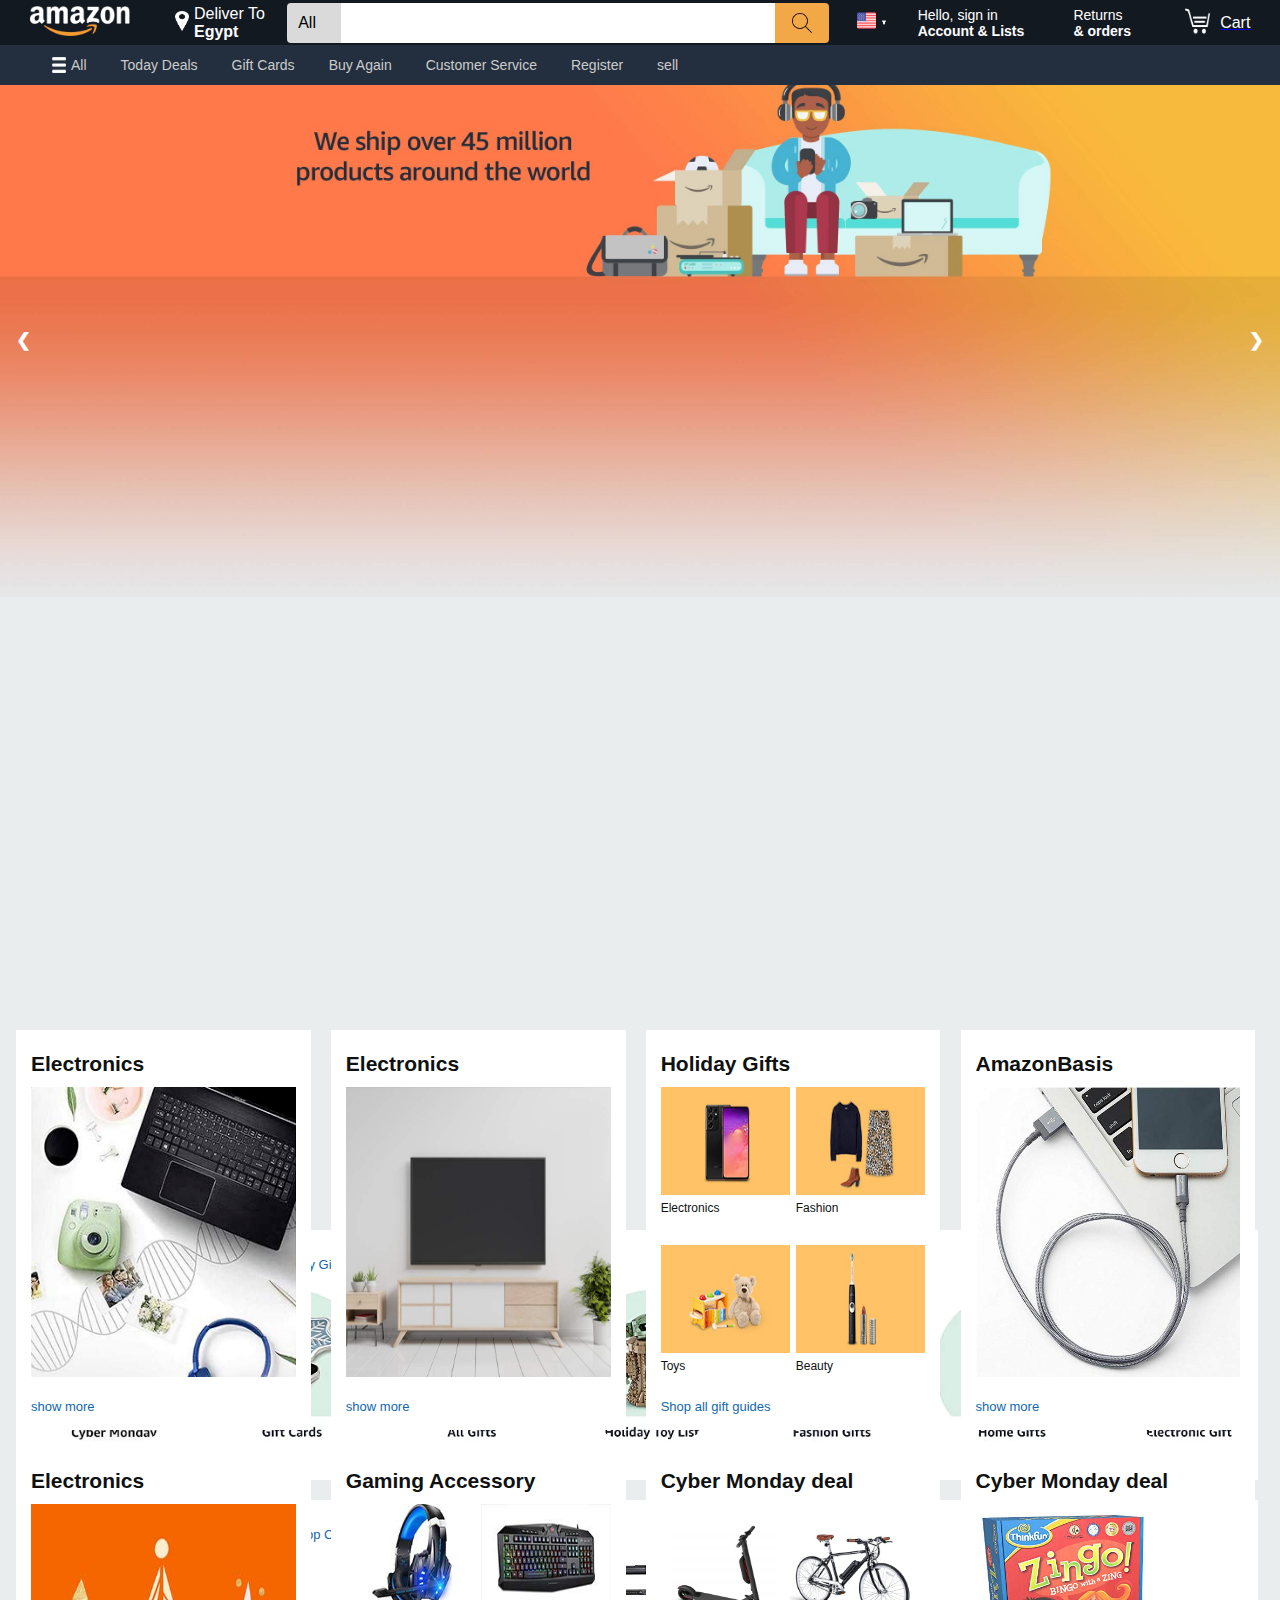
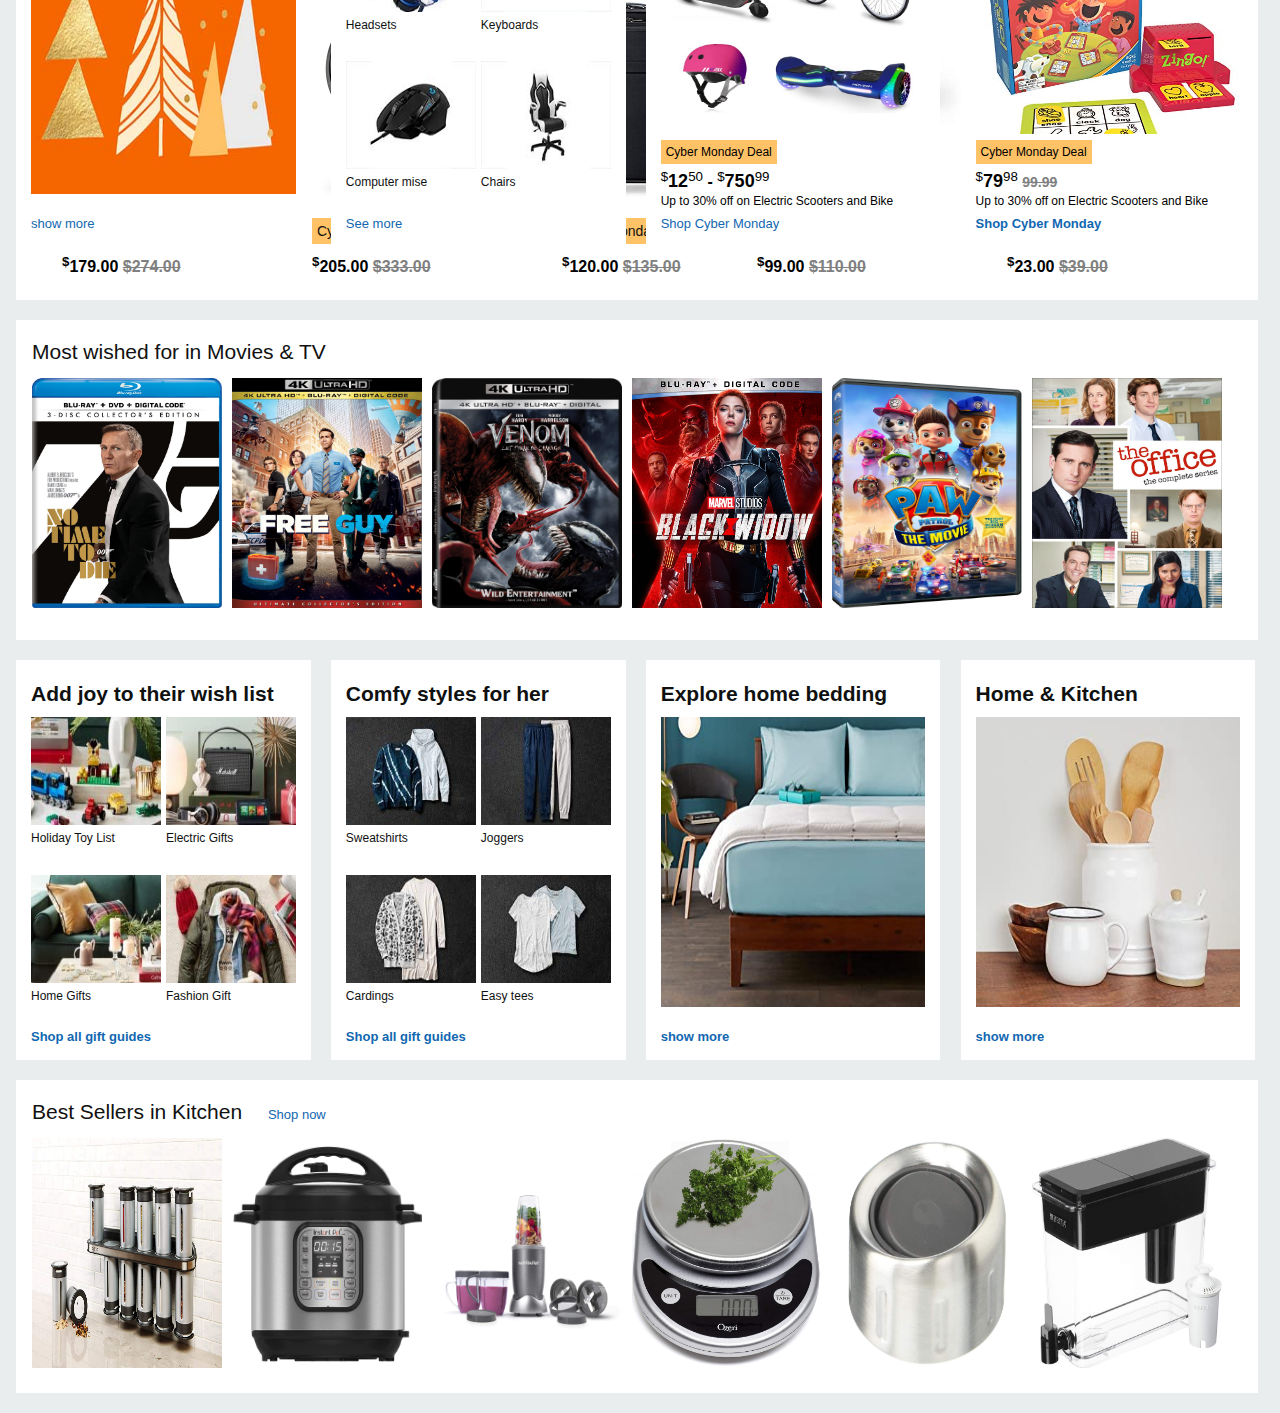
==== commit c29588b9: "setup downMenu and signin signout buttons" ====
--- a/index.html
+++ b/index.html
@@ -8,9 +8,9 @@
     <title>Amazon Home</title>
     <link rel="stylesheet" href="./style/index.css">
     <link rel="stylesheet" href="./style/navbar.css">
+    <link rel="stylesheet" href="./style/nav_down_menu.css">
 
     <nav>
-
         <div class="nav-belt">
             <div class="nav-left">
                 <a href="#">
@@ -96,7 +96,17 @@
             <li class="nav_bar_li"><a href="./pages/sell.html">sell</a></li>
         </ul>
 
-   
+        <!-- SingnInDownMenu -->
+        <div class="container container-menu">
+            <div class="menu" id="menu">
+                <div class="categories">
+                    <div id="signin-div-id">
+                        <button id="sign_in_out">Signin</button>
+                    </div>
+                </div>
+            </div>
+        </div>
+        <!-- End SignInDownMenu -->
 
     </nav>
     <div class="clearfix"></div>
@@ -158,23 +168,23 @@
                 <h1 class="normal-card-title">Holiday Gifts</h1>
                 <div class="grid-card-body">
                     <!-- <img src="./resources/index/featured_cards/cyber_monday_deals.jpg" alt=""> -->
-                <div class="grid-card-item">
-                    <img src="./resources/index/featured_cards/holiday_gifts_img1.jpg" alt="">
-                    <p>Electronics</p>
-                </div>
-                <div class="grid-card-item">
-                    <img src="./resources/index/featured_cards/holiday_gifts_fashon.jpg" alt="">
-                    <p>Fashion</p>
-                    
-                </div>
-                <div class="grid-card-item">
-                    <img src="./resources/index/featured_cards/holiday_gifts_toys.jpg" alt="">
-                    <p>Toys</p>
-                </div>
-                <div class="grid-card-item">
-                    <img src="./resources/index/featured_cards/holiday_gifts_beuty.jpg" alt="">
-                    <p>Beauty</p>
-                </div>
+                    <div class="grid-card-item">
+                        <img src="./resources/index/featured_cards/holiday_gifts_img1.jpg" alt="">
+                        <p>Electronics</p>
+                    </div>
+                    <div class="grid-card-item">
+                        <img src="./resources/index/featured_cards/holiday_gifts_fashon.jpg" alt="">
+                        <p>Fashion</p>
+
+                    </div>
+                    <div class="grid-card-item">
+                        <img src="./resources/index/featured_cards/holiday_gifts_toys.jpg" alt="">
+                        <p>Toys</p>
+                    </div>
+                    <div class="grid-card-item">
+                        <img src="./resources/index/featured_cards/holiday_gifts_beuty.jpg" alt="">
+                        <p>Beauty</p>
+                    </div>
                 </div>
                 <div class="normal-card-footer">
                     <a href="#">Shop all gift guides</a>
@@ -208,30 +218,30 @@
                 <h1 class="normal-card-title">Gaming Accessory</h1>
                 <div class="grid-card-body">
                     <!-- <img src="./resources/index/featured_cards/cyber_monday_deals.jpg" alt=""> -->
-                <div class="grid-card-item">
-                    <img src="./resources/index/featured_cards/gaming_accessories_headsets.jpg" alt="">
-                    <p>Headsets</p>
-                </div>
-                <div class="grid-card-item">
-                    <img src="./resources/index/featured_cards/gaming_accessories_keyboards.jpg" alt="">
-                    <p>Keyboards</p>
-                    
-                </div>
-                <div class="grid-card-item">
-                    <img src="./resources/index/featured_cards/gaming_accessories_computer_mise.jpg" alt="">
-                    <p>Computer mise</p>
-                </div>
-                <div class="grid-card-item">
-                    <img src="./resources/index/featured_cards/gaming_accessories_chair.jpg" alt="">
-                    <p>Chairs</p>
-                </div>
+                    <div class="grid-card-item">
+                        <img src="./resources/index/featured_cards/gaming_accessories_headsets.jpg" alt="">
+                        <p>Headsets</p>
+                    </div>
+                    <div class="grid-card-item">
+                        <img src="./resources/index/featured_cards/gaming_accessories_keyboards.jpg" alt="">
+                        <p>Keyboards</p>
+
+                    </div>
+                    <div class="grid-card-item">
+                        <img src="./resources/index/featured_cards/gaming_accessories_computer_mise.jpg" alt="">
+                        <p>Computer mise</p>
+                    </div>
+                    <div class="grid-card-item">
+                        <img src="./resources/index/featured_cards/gaming_accessories_chair.jpg" alt="">
+                        <p>Chairs</p>
+                    </div>
                 </div>
                 <div class="normal-card-footer">
                     <a href="#">See more</a>
                 </div>
             </div>
         </div>
-        
+
         <div class="outer-card-container">
             <div class="normal-card-container">
                 <h1 class="normal-card-title">Cyber Monday deal</h1>
@@ -239,7 +249,8 @@
                     <img src="./resources/index/featured_cards/cyber_monday_de.jpg" alt="">
                     <div class="price-footer">
                         <p class="part-one">Cyber Monday Deal</p>
-                        <p class="part-two" ><sup>$</sup><b style="font-size: 18px;">12</b><sup>50</sup><b> - </b> <sup>$</sup><b style="font-size: 18px;">750</b><sup>99</sup></p>
+                        <p class="part-two"><sup>$</sup><b style="font-size: 18px;">12</b><sup>50</sup><b> - </b>
+                            <sup>$</sup><b style="font-size: 18px;">750</b><sup>99</sup></p>
                         <p class="part-three">Up to 30% off on Electric Scooters and Bike</p>
                     </div>
                 </div>
@@ -255,7 +266,8 @@
                     <img src="./resources/index/featured_cards/shop_cyber_deal.jpg" alt="">
                     <div class="price-footer">
                         <p class="part-one">Cyber Monday Deal</p>
-                        <p class="part-two" ><sup>$</sup><b style="font-size: 18px;">79</b><sup>98</sup><b>  <del style="font-size: 14px; color: grey;">99.99</del> </p>
+                        <p class="part-two"><sup>$</sup><b style="font-size: 18px;">79</b><sup>98</sup><b> <del
+                                    style="font-size: 14px; color: grey;">99.99</del> </p>
                         <p class="part-three">Up to 30% off on Electric Scooters and Bike</p>
                     </div>
                 </div>
@@ -266,24 +278,24 @@
         </div>
 
 
-       
+
     </div>
 
     <div id="perfict-gift-id" class="section">
-      <div class="section-title">Find the perfect gift <a class="section-link" href="#">Shop Holiday Gifts</a></div>
-      <div class="scroll-menu">
-          <img class="scroll-menu-item" src="./resources/index/gifts/gift1.jpg" alt="">
-          <img class="scroll-menu-item" src="./resources/index/gifts/gift2.jpg" alt="">
-          <img class="scroll-menu-item" src="./resources/index/gifts/gift3.jpg" alt="">
-          <img class="scroll-menu-item" src="./resources/index/gifts/gift4.jpg" alt="">
-          <img class="scroll-menu-item" src="./resources/index/gifts/gift5.jpg" alt="">
-          <img class="scroll-menu-item" src="./resources/index/gifts/gift6.jpg" alt="">
-          <img class="scroll-menu-item" src="./resources/index/gifts/gift7.jpg" alt="">
-          <img class="scroll-menu-item" src="./resources/index/gifts/gift8.jpg" alt="">
-          <img class="scroll-menu-item" src="./resources/index/gifts/gift9.jpg" alt="">
-      </div>
+        <div class="section-title">Find the perfect gift <a class="section-link" href="#">Shop Holiday Gifts</a></div>
+        <div class="scroll-menu">
+            <img class="scroll-menu-item" src="./resources/index/gifts/gift1.jpg" alt="">
+            <img class="scroll-menu-item" src="./resources/index/gifts/gift2.jpg" alt="">
+            <img class="scroll-menu-item" src="./resources/index/gifts/gift3.jpg" alt="">
+            <img class="scroll-menu-item" src="./resources/index/gifts/gift4.jpg" alt="">
+            <img class="scroll-menu-item" src="./resources/index/gifts/gift5.jpg" alt="">
+            <img class="scroll-menu-item" src="./resources/index/gifts/gift6.jpg" alt="">
+            <img class="scroll-menu-item" src="./resources/index/gifts/gift7.jpg" alt="">
+            <img class="scroll-menu-item" src="./resources/index/gifts/gift8.jpg" alt="">
+            <img class="scroll-menu-item" src="./resources/index/gifts/gift9.jpg" alt="">
+        </div>
     </div>
-    
+
     <div id="top-cyber-deals-id" class="section">
         <div class="section-title">Top Cyber Monday deals <a class="section-link" href="#">Shop Cyber Monday</a></div>
         <div class="scroll-menu">
@@ -291,87 +303,87 @@
                 <img class="top-cyber-deals-img" src="./resources/index/cyber-deals/img2.jpg" alt="">
                 <div class="cyber-item-footer">
                     <p class="cyber-deals-tag">Cyber Monday Deal</p>
-                    <p><sup>$</sup><b>179.00</b>  <del style="color: grey;" >$274.00</del></p>
+                    <p><sup>$</sup><b>179.00</b> <del style="color: grey;">$274.00</del></p>
                 </div>
             </div>
             <div class="cyber-item">
                 <img class="top-cyber-deals-img" src="./resources/index/cyber-deals/img3.jpg" alt="">
                 <div class="cyber-item-footer">
                     <p class="cyber-deals-tag">Cyber Monday Deal</p>
-                    <p><sup>$</sup><b>205.00</b>  <del style="color: grey;" >$333.00</del></p>
+                    <p><sup>$</sup><b>205.00</b> <del style="color: grey;">$333.00</del></p>
                 </div>
             </div>
             <div class="cyber-item">
                 <img class="top-cyber-deals-img" src="./resources/index/cyber-deals/img4.jpg" alt="">
                 <div class="cyber-item-footer">
                     <p class="cyber-deals-tag">Cyber Monday Deal</p>
-                    <p><sup>$</sup><b>120.00</b>  <del style="color: grey;" >$135.00</del></p>
+                    <p><sup>$</sup><b>120.00</b> <del style="color: grey;">$135.00</del></p>
                 </div>
             </div>
             <div class="cyber-item">
                 <img class="top-cyber-deals-img" src="./resources/index/cyber-deals/img1.jpg" alt="">
                 <div class="cyber-item-footer">
                     <p class="cyber-deals-tag">Cyber Monday Deal</p>
-                    <p><sup>$</sup><b>99.00</b>  <del style="color: grey;" >$110.00</del></p>
+                    <p><sup>$</sup><b>99.00</b> <del style="color: grey;">$110.00</del></p>
                 </div>
             </div>
             <div class="cyber-item">
                 <img class="top-cyber-deals-img" src="./resources/index/cyber-deals/img5.jpg" alt="">
                 <div class="cyber-item-footer">
                     <p class="cyber-deals-tag">Cyber Monday Deal</p>
-                    <p><sup>$</sup><b>23.00</b>  <del style="color: grey;" >$39.00</del></p>
+                    <p><sup>$</sup><b>23.00</b> <del style="color: grey;">$39.00</del></p>
                 </div>
             </div>
             <div class="cyber-item">
                 <img class="top-cyber-deals-img" src="./resources/index/cyber-deals/img6.jpg" alt="">
                 <div class="cyber-item-footer">
                     <p class="cyber-deals-tag">Cyber Monday Deal</p>
-                    <p><sup>$</sup><b>250.00</b>  <del style="color: grey;" >$320.00</del></p>
+                    <p><sup>$</sup><b>250.00</b> <del style="color: grey;">$320.00</del></p>
                 </div>
             </div>
             <div class="cyber-item">
                 <img class="top-cyber-deals-img" src="./resources/index/cyber-deals/img7.jpg" alt="">
                 <div class="cyber-item-footer">
                     <p class="cyber-deals-tag">Cyber Monday Deal</p>
-                    <p><sup>$</sup><b>49.00</b>  <del style="color: grey;" >$69.00</del></p>
+                    <p><sup>$</sup><b>49.00</b> <del style="color: grey;">$69.00</del></p>
                 </div>
             </div>
             <div class="cyber-item">
                 <img class="top-cyber-deals-img" src="./resources/index/cyber-deals/img8.jpg" alt="">
                 <div class="cyber-item-footer">
                     <p class="cyber-deals-tag">Cyber Monday Deal</p>
-                    <p><sup>$</sup><b>125.00</b>  <del style="color: grey;" >$139.00</del></p>
+                    <p><sup>$</sup><b>125.00</b> <del style="color: grey;">$139.00</del></p>
                 </div>
             </div>
             <div class="cyber-item">
                 <img class="top-cyber-deals-img" src="./resources/index/cyber-deals/img9.jpg" alt="">
                 <div class="cyber-item-footer">
                     <p class="cyber-deals-tag">Cyber Monday Deal</p>
-                    <p><sup>$</sup><b>7000.00</b>  <del style="color: grey;" >$8990.00</del></p>
+                    <p><sup>$</sup><b>7000.00</b> <del style="color: grey;">$8990.00</del></p>
                 </div>
             </div>
             <div class="cyber-item">
                 <img class="top-cyber-deals-img" src="./resources/index/cyber-deals/img10.jpg" alt="">
                 <div class="cyber-item-footer">
                     <p class="cyber-deals-tag">Cyber Monday Deal</p>
-                    <p><sup>$</sup><b>450.00</b>  <del style="color: grey;" >$780.00</del></p>
+                    <p><sup>$</sup><b>450.00</b> <del style="color: grey;">$780.00</del></p>
                 </div>
             </div>
             <div class="cyber-item">
                 <img class="top-cyber-deals-img" src="./resources/index/cyber-deals/img11.jpg" alt="">
                 <div class="cyber-item-footer">
                     <p class="cyber-deals-tag">Cyber Monday Deal</p>
-                    <p><sup>$</sup><b>500.00</b>  <del style="color: grey;" >$605.00</del></p>
+                    <p><sup>$</sup><b>500.00</b> <del style="color: grey;">$605.00</del></p>
                 </div>
             </div>
             <div class="cyber-item">
                 <img class="top-cyber-deals-img" src="./resources/index/cyber-deals/img12.jpg" alt="">
                 <div class="cyber-item-footer">
                     <p class="cyber-deals-tag">Cyber Monday Deal</p>
-                    <p><sup>$</sup><b>800.00</b>  <del style="color: grey;" >$999.00</del></p>
-                </div>
-            </div>
-            
+                    <p><sup>$</sup><b>800.00</b> <del style="color: grey;">$999.00</del></p>
+                </div>
+            </div>
+
         </div>
     </div>
 
@@ -402,7 +414,7 @@
             <div class="plain-product-card">
                 <img src="./resources/index/movies/img8.jpg" alt="">
             </div>
-           
+
             <div class="plain-product-card">
                 <img src="./resources/index/movies/img10.jpg" alt="">
             </div>
@@ -432,23 +444,23 @@
             <div class="normal-card-container">
                 <h1 class="normal-card-title">Add joy to their wish list</h1>
                 <div class="grid-card-body">
-                <div class="grid-card-item">
-                    <img src="./resources/index/in-category/in-catg1-img1.jpg" alt="">
-                    <p>Holiday Toy List</p>
-                </div>
-                <div class="grid-card-item">
-                    <img src="./resources/index/in-category/in-catg1-img2.jpg" alt="">
-                    <p>Electric Gifts</p>
-                    
-                </div>
-                <div class="grid-card-item">
-                    <img src="./resources/index/in-category/in-catg1-img3.jpg" alt="">
-                    <p>Home Gifts</p>
-                </div>
-                <div class="grid-card-item">
-                    <img src="./resources/index/in-category/in-catg1-img4.jpg" alt="">
-                    <p>Fashion Gift</p>
-                </div>
+                    <div class="grid-card-item">
+                        <img src="./resources/index/in-category/in-catg1-img1.jpg" alt="">
+                        <p>Holiday Toy List</p>
+                    </div>
+                    <div class="grid-card-item">
+                        <img src="./resources/index/in-category/in-catg1-img2.jpg" alt="">
+                        <p>Electric Gifts</p>
+
+                    </div>
+                    <div class="grid-card-item">
+                        <img src="./resources/index/in-category/in-catg1-img3.jpg" alt="">
+                        <p>Home Gifts</p>
+                    </div>
+                    <div class="grid-card-item">
+                        <img src="./resources/index/in-category/in-catg1-img4.jpg" alt="">
+                        <p>Fashion Gift</p>
+                    </div>
                 </div>
                 <div class="normal-card-footer">
                     <a href="#">Shop all gift guides</a>
@@ -459,23 +471,23 @@
             <div class="normal-card-container">
                 <h1 class="normal-card-title">Comfy styles for her</h1>
                 <div class="grid-card-body">
-                <div class="grid-card-item">
-                    <img src="./resources/index/in-category/in-catg2-img1.jpg" alt="">
-                    <p>Sweatshirts</p>
-                </div>
-                <div class="grid-card-item">
-                    <img src="./resources/index/in-category/in-catg2-img2.jpg" alt="">
-                    <p>Joggers</p>
-                    
-                </div>
-                <div class="grid-card-item">
-                    <img src="./resources/index/in-category/in-catg2-img3.jpg" alt="">
-                    <p>Cardings</p>
-                </div>
-                <div class="grid-card-item">
-                    <img src="./resources/index/in-category/in-catg2-img4.jpg" alt="">
-                    <p>Easy tees</p>
-                </div>
+                    <div class="grid-card-item">
+                        <img src="./resources/index/in-category/in-catg2-img1.jpg" alt="">
+                        <p>Sweatshirts</p>
+                    </div>
+                    <div class="grid-card-item">
+                        <img src="./resources/index/in-category/in-catg2-img2.jpg" alt="">
+                        <p>Joggers</p>
+
+                    </div>
+                    <div class="grid-card-item">
+                        <img src="./resources/index/in-category/in-catg2-img3.jpg" alt="">
+                        <p>Cardings</p>
+                    </div>
+                    <div class="grid-card-item">
+                        <img src="./resources/index/in-category/in-catg2-img4.jpg" alt="">
+                        <p>Easy tees</p>
+                    </div>
                 </div>
                 <div class="normal-card-footer">
                     <a href="#">Shop all gift guides</a>
@@ -543,9 +555,10 @@
                 <img src="./resources/index/kitchen/img11.jpg" alt="">
             </div>
         </div>
-        
+
     </section>
     <script src="./js/index.js"></script>
+    <script src="./js/nav_down_menu.js"></script>
 </body>
 
 </html>--- a/style/nav_down_menu.css
+++ b/style/nav_down_menu.css
@@ -0,0 +1,71 @@
+.container {
+    width: 100%;
+  }
+  
+
+.container-menu {
+    margin-left: 70%;
+    /* margin-top: -40px; */
+    position: relative;
+}
+
+.menu {
+    width: 80%;
+    position: absolute;
+    top: 5px;
+    z-index: 10000;
+    display: none;
+  }
+
+.menu.active {
+    display: block;
+}
+
+.menu::before {
+    background-color: red;
+    content: "";
+    display: block;
+    
+    background: transparent;
+    border-left: 5px solid transparent;
+    border-right: 5px solid transparent;
+    border-bottom: 5px solid #FFF;
+    position: absolute;
+    top: -5px;
+    left: 65px;
+}
+
+.menu>div {
+    background: #FFF;
+    box-shadow: 0px 3px 6px rgba(0, 0, 0, .1);
+}
+
+/** --------------------
+      CATEGORIES
+  -------------------- **/
+
+  .menu .categories {
+    width: 350px;
+    padding-top: 10px;
+    min-height: 50px;
+    overflow: auto;
+}
+
+.menu #signin-div-id {
+    display: flex;
+    justify-content: center;
+    width: 100%;
+}
+
+.menu #signin-div-id > button {
+    width: 150px;
+    height: 30px;
+    background: linear-gradient(#F7DEA1, #F0C14D);
+    outline: none;
+    border: 1px solid;
+    border-color: #a88734 #9c7e31 #846a29;
+}
+
+.menu #signin-div-id > button:hover {
+    background: linear-gradient(#F5D68A, #EEBA36);
+}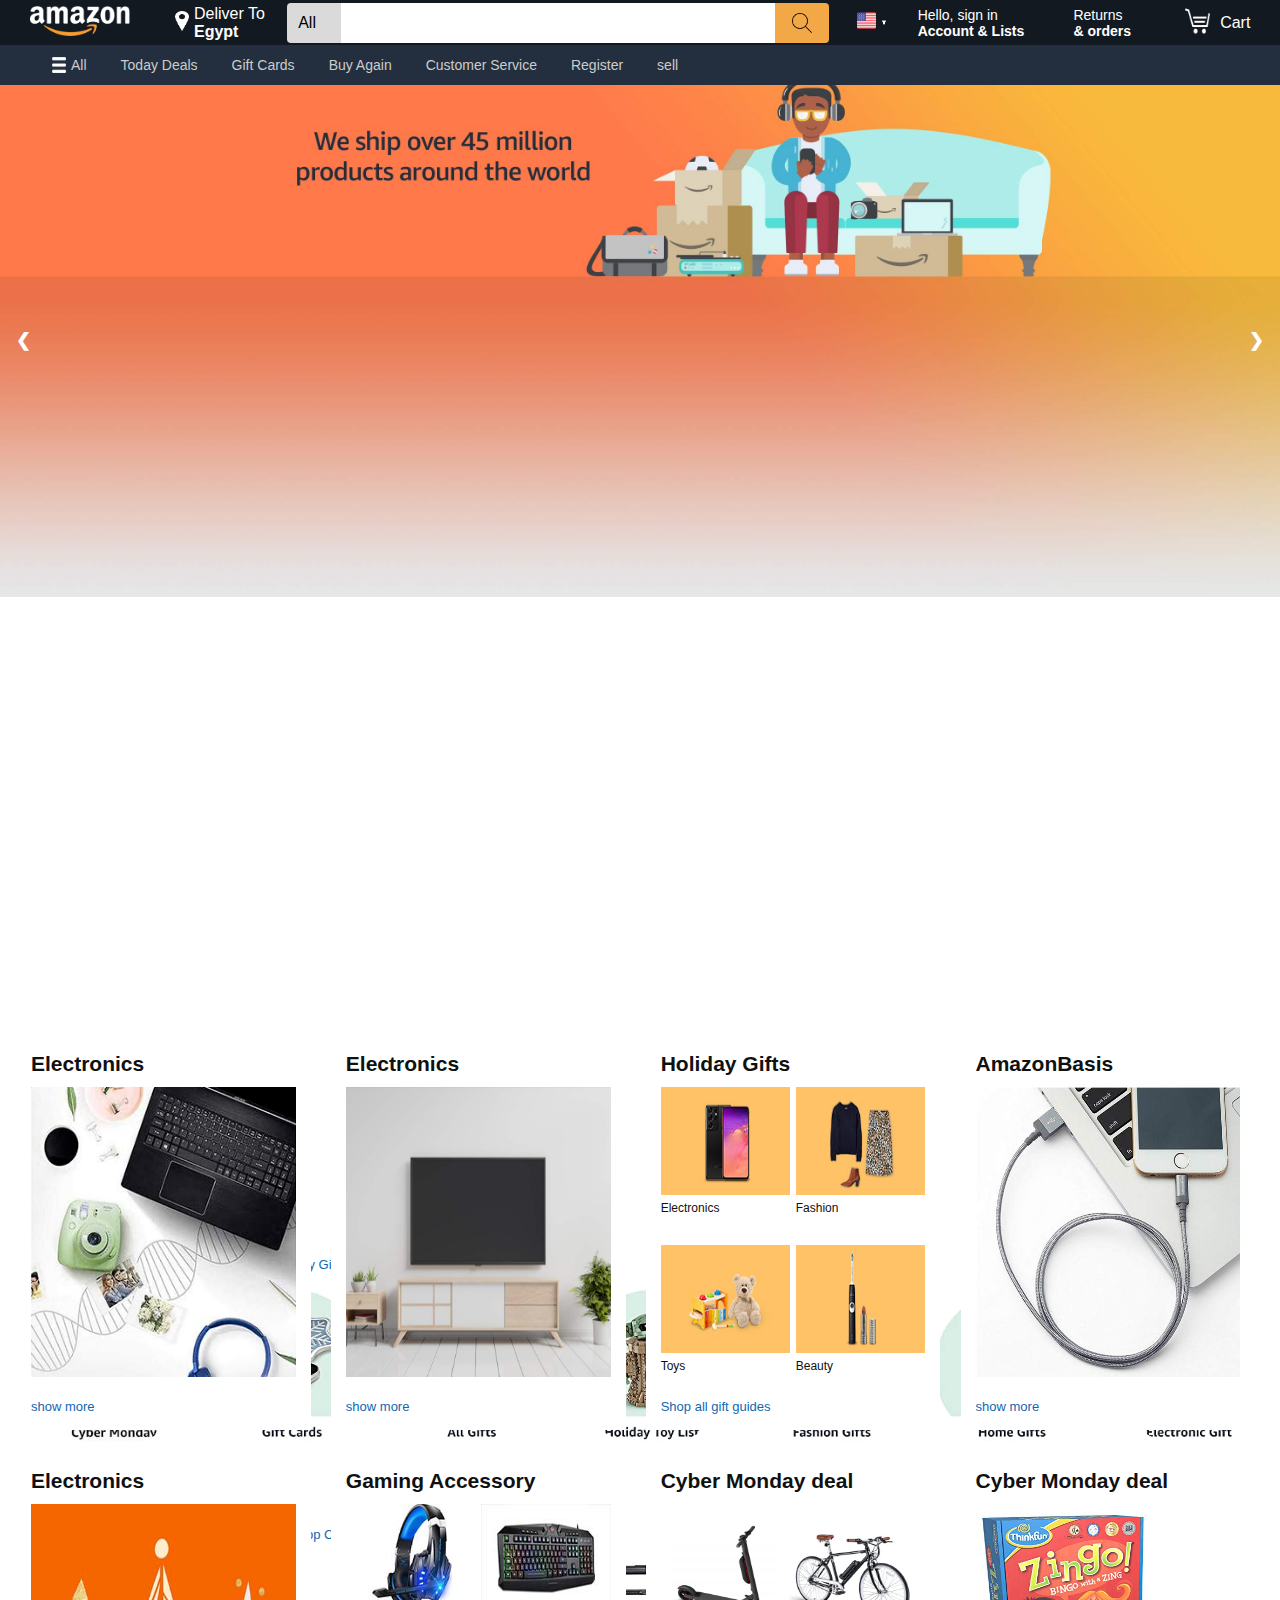
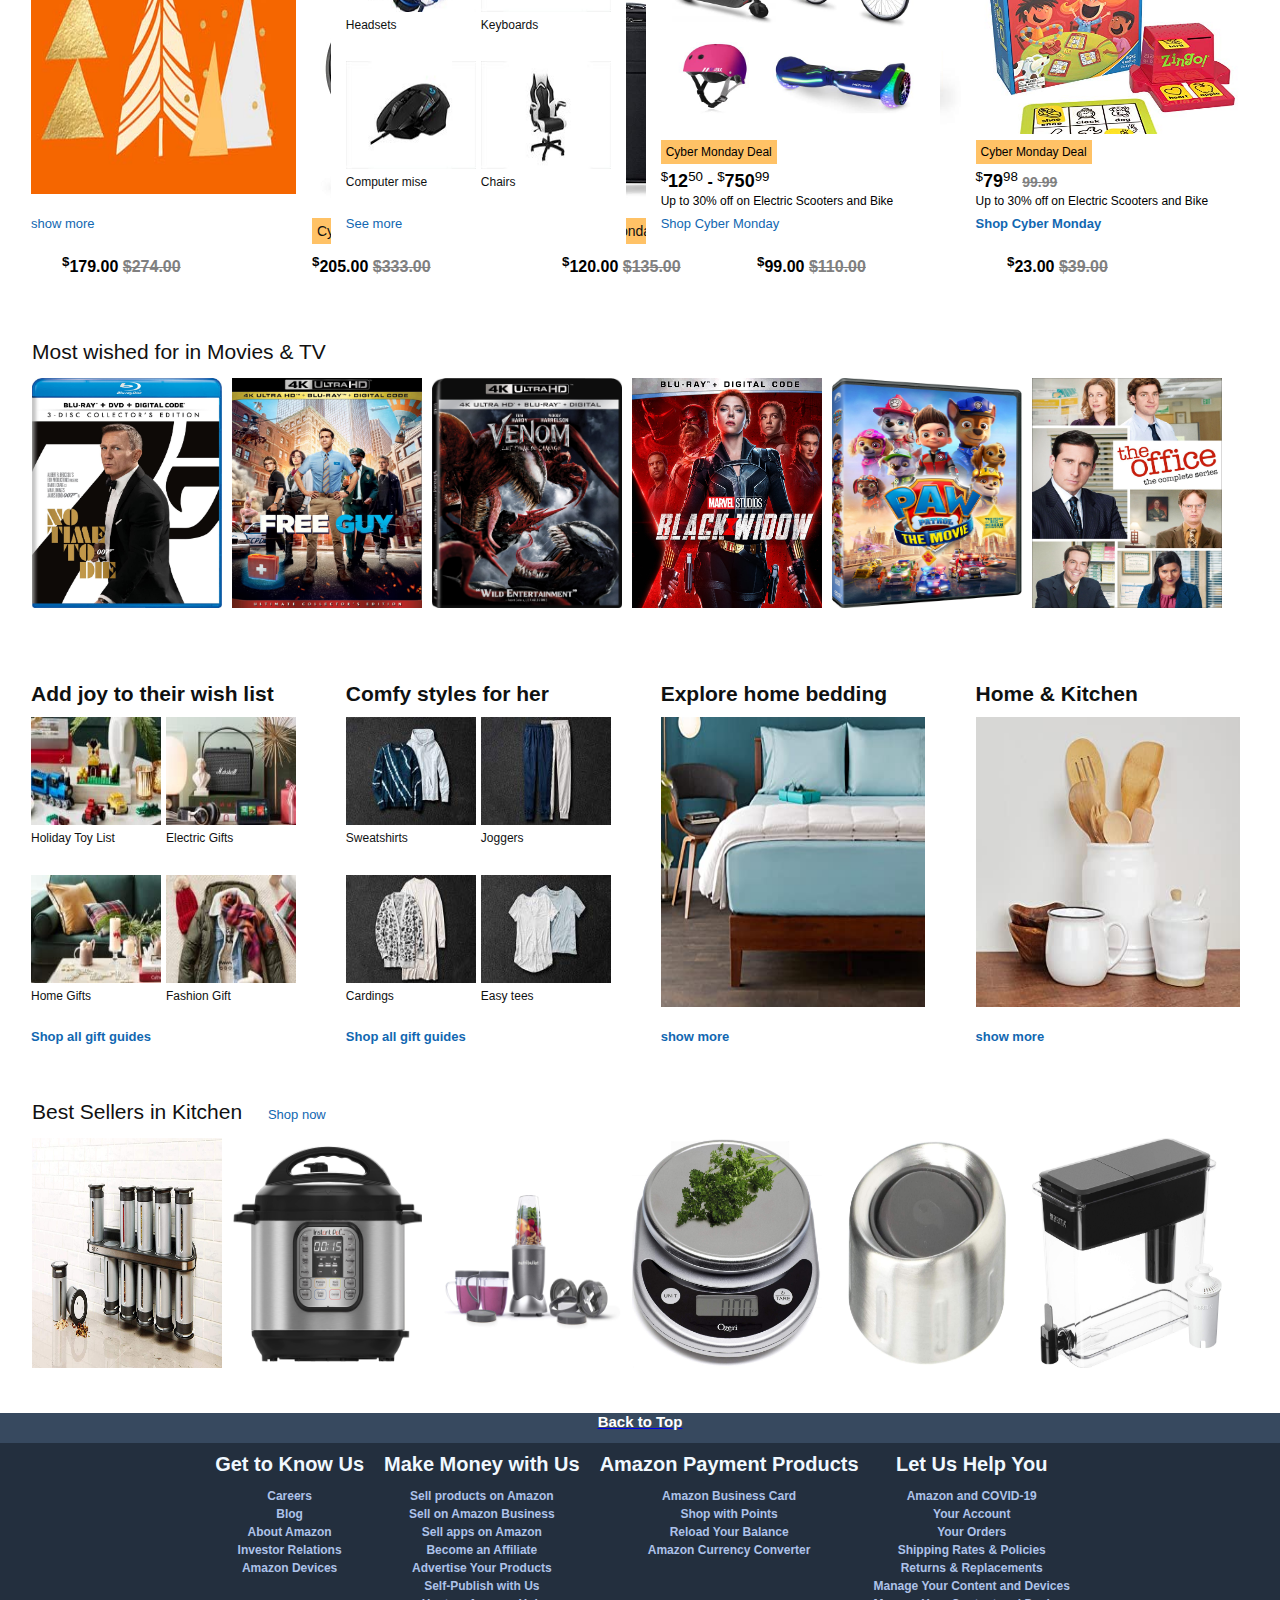
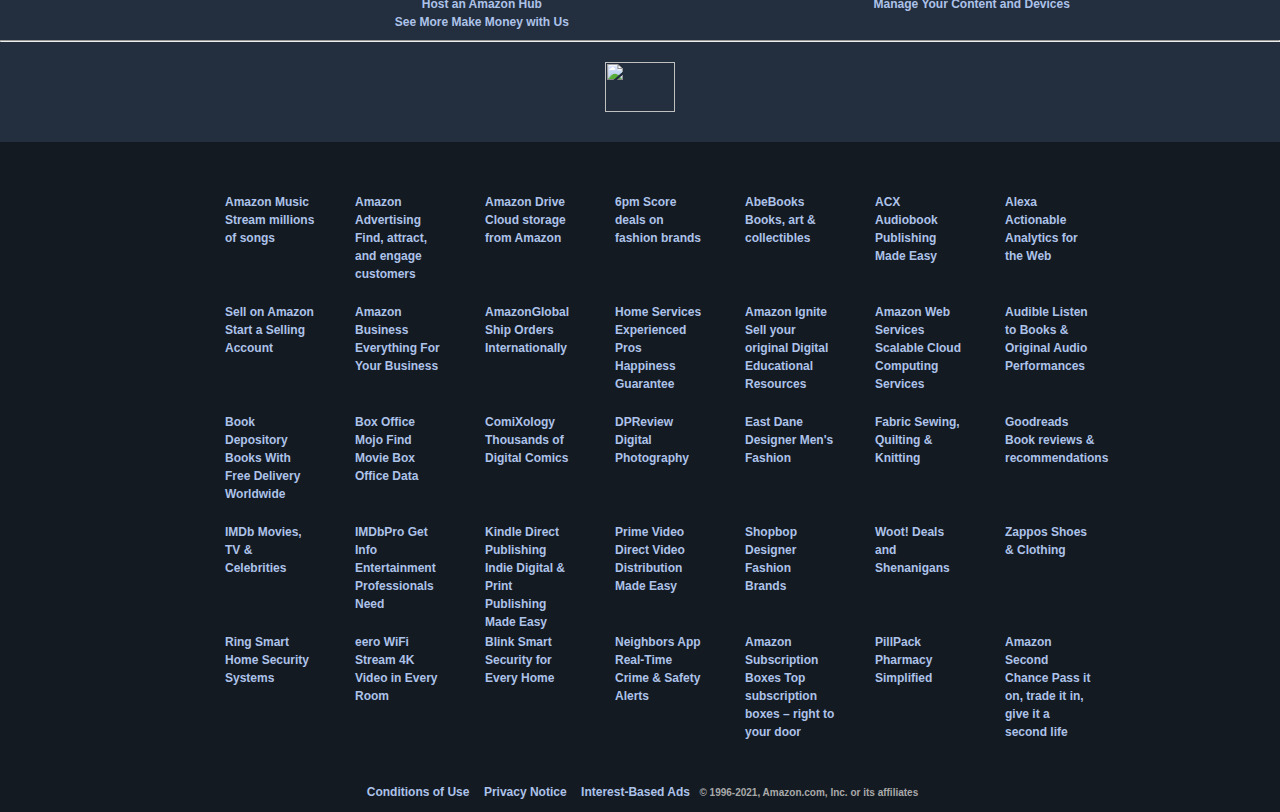
==== commit 4e271455: "set footer on all pages" ====
--- a/index.html
+++ b/index.html
@@ -9,6 +9,8 @@
     <link rel="stylesheet" href="./style/index.css">
     <link rel="stylesheet" href="./style/navbar.css">
     <link rel="stylesheet" href="./style/nav_down_menu.css">
+    <link rel="stylesheet" href="style/gift_cards.css">
+    <script src="https://ajax.googleapis.com/ajax/libs/jquery/3.5.1/jquery.min.js"></script>
 
     <nav>
         <div class="nav-belt">
@@ -92,7 +94,7 @@
             <li class="nav_bar_li"><a href="./pages/gift_cards.html">Gift Cards</a></li>
             <li class="nav_bar_li"><a href="./pages/buy_again.html">Buy Again</a></li>
             <li class="nav_bar_li"><a href="./pages/customer_services.html">Customer Service</a></li>
-            <li class="nav_bar_li"><a href="./pages/register.html">Register</a></li>
+            <li class="nav_bar_li" id="register_nav_item"><a href="./pages/register.html">Register</a></li>
             <li class="nav_bar_li"><a href="./pages/sell.html">sell</a></li>
         </ul>
 
@@ -135,8 +137,8 @@
             <img class="slideImg" src="./resources/index/slidshow/img4.jpg" style="width:100%">
         </div>
 
-        <a class="prev" onclick="plusSlides(-1, 1)">&#10094;</a>
-        <a class="next" onclick="plusSlides(1, 1)">&#10095;</a>
+        <a class="prev" >&#10094;</a>
+        <a class="next" >&#10095;</a>
     </div>
 
 
@@ -559,6 +561,151 @@
     </section>
     <script src="./js/index.js"></script>
     <script src="./js/nav_down_menu.js"></script>
+
+    <footer id="footer">
+        <div style="text-align: center;">
+            <a href="#">
+                <div class="back">Back to Top</div>
+            </a>
+        </div>
+
+        <div style="display:flex; text-align: center; background-color: #232F3E; justify-content:center;">
+            <div>
+                <span style="font-weight: bold;font-size: 20px; display: block; color: aliceblue;margin: 10px;">Get to
+                    Know Us</span>
+                <a href="#" class="links_down">Careers</a><br>
+                <a href="#" class="links_down">Blog</a><br>
+                <a href="#" class="links_down">About Amazon</a><br>
+                <a href="#" class="links_down">Investor Relations</a><br>
+                <a href="#" class="links_down">Amazon Devices</a><br>
+            </div>
+            <div>
+                <span style="font-weight: bold;font-size: 20px; display: block;color: aliceblue; margin: 10px;">Make
+                    Money with Us</span>
+                <a href="#" class="links_down">Sell products on Amazon</a><br>
+                <a href="#" class="links_down">Sell on Amazon Business</a><br>
+                <a href="#" class="links_down">Sell apps on Amazon</a><br>
+                <a href="#" class="links_down">Become an Affiliate</a><br>
+                <a href="#" class="links_down">Advertise Your Products</a><br>
+                <a href="#" class="links_down">Self-Publish with Us</a><br>
+                <a href="#" class="links_down">Host an Amazon Hub</a><br>
+                <a href="#" class="links_down">See More Make Money with Us</a><br>
+            </div>
+            <div>
+                <span style="font-weight: bold;font-size: 20px; display: block;color: aliceblue;margin: 10px;">Amazon
+                    Payment Products</span>
+                <a href="#" class="links_down">Amazon Business Card</a><br>
+                <a href="#" class="links_down">Shop with Points</a><br>
+                <a href="#" class="links_down">Reload Your Balance</a><br>
+                <a href="#" class="links_down">Amazon Currency Converter</a><br>
+
+            </div>
+            <div>
+                <span style="font-weight: bold;font-size: 20px; display: block;color: aliceblue;margin: 10px;">Let Us
+                    Help You</span>
+                <a href="#" class="links_down">Amazon and COVID-19</a><br>
+                <a href="#" class="links_down">Your Account</a><br>
+                <a href="#" class="links_down">Your Orders</a><br>
+                <a href="#" class="links_down">Shipping Rates & Policies</a><br>
+                <a href="#" class="links_down">Returns & Replacements</a><br>
+                <a href="#" class="links_down">Manage Your Content and Devices</a><br>
+                <a href="#" class="links_down">Manage Your Content and Devices</a><br>
+
+            </div>
+
+        </div>
+        <hr style="color: grey;margin-top: 10px; background-color:#232F3E ;">
+        <div style="text-align: center;display: flex; margin-bottom: 20px;margin-top: 10px; justify-content:center;">
+            <img src="../amazon-clone/resources/amazon-logo.png" height="50px" width="70px"
+                style="text-align: center;display: flex;margin: 10px; ">
+
+        </div>
+        <div style="background-color: #131A22; display: flex; padding: 10px; justify-content:center;">
+            <div style="width: 70px; justify-content:center;margin: 30px; ">
+                <span class="bottom_span"><a href="#" class="linksoffooter">Amazon Music Stream millions of
+                        songs</a></span>
+                <span class="bottom_span"><a href="#" class="linksoffooter">Sell on Amazon Start a Selling
+                        Account</a></span>
+                <span class="bottom_span"><a href="#" class="linksoffooter">Book Depository Books With Free Delivery
+                        Worldwide</a></span>
+                <span class="bottom_span"><a href="#" class="linksoffooter">IMDb Movies, TV & Celebrities</a></span>
+                <span class="bottom_span"><a href="#" class="linksoffooter">Ring Smart Home Security Systems</a></span>
+            </div>
+            <div style="width: 70px; justify-content:center ;margin: 30px; ">
+                <span class="bottom_span"><a href="#" class="linksoffooter">Amazon Advertising Find, attract, and engage
+                        customers</a></span>
+                <span class="bottom_span"><a href="#" class="linksoffooter">Amazon Business Everything For Your
+                        Business</a></span>
+                <span class="bottom_span"><a href="#" class="linksoffooter">Box Office Mojo Find Movie Box Office
+                        Data</a></span>
+                <span class="bottom_span"><a href="#" class="linksoffooter">IMDbPro Get Info Entertainment Professionals
+                        Need</a></span>
+                <span class="bottom_span"><a href="#" class="linksoffooter">eero WiFi Stream 4K Video in Every
+                        Room</a></span>
+            </div>
+            <div style="width: 70px; justify-content:center ;margin: 30px; ">
+                <span class="bottom_span"><a href="#" class="linksoffooter">Amazon Drive Cloud storage from
+                        Amazon</a></span>
+                <span class="bottom_span"><a href="#" class="linksoffooter">AmazonGlobal Ship Orders
+                        Internationally</a></span>
+                <span class="bottom_span"><a href="#" class="linksoffooter">ComiXology Thousands of Digital
+                        Comics</a></span>
+                <span class="bottom_span"><a href="#" class="linksoffooter">Kindle Direct Publishing Indie Digital &
+                        Print Publishing Made Easy</a></span>
+                <span class="bottom_span"><a href="#" class="linksoffooter">Blink Smart Security for Every
+                        Home</a></span>
+            </div>
+            <div style="width: 70px; justify-content:center ;margin: 30px; ">
+                <span class="bottom_span"><a href="#" class="linksoffooter">6pm Score deals on fashion brands</a></span>
+                <span class="bottom_span"><a href="#" class="linksoffooter">Home Services Experienced Pros Happiness
+                        Guarantee</a></span>
+                <span class="bottom_span"><a href="#" class="linksoffooter">DPReview Digital Photography</a></span>
+                <span class="bottom_span"><a href="#" class="linksoffooter">Prime Video Direct Video Distribution Made
+                        Easy</a></span>
+                <span class="bottom_span"><a href="#" class="linksoffooter">Neighbors App Real-Time Crime & Safety
+                        Alerts</a></span>
+            </div>
+            <div style="width: 70px; justify-content:center ;margin: 30px; ">
+                <span class="bottom_span"><a href="#" class="linksoffooter">AbeBooks Books, art &
+                        collectibles</a></span>
+                <span class="bottom_span"><a href="#" class="linksoffooter">Amazon Ignite Sell your original Digital
+                        Educational Resources</a></span>
+                <span class="bottom_span"><a href="#" class="linksoffooter">East Dane Designer Men's Fashion</a></span>
+                <span class="bottom_span"><a href="#" class="linksoffooter">Shopbop Designer Fashion Brands</a></span>
+                <span class="bottom_span"><a href="#" class="linksoffooter">Amazon Subscription Boxes Top subscription
+                        boxes – right to your door</a></span>
+            </div>
+            <div style="width: 70px; justify-content:center ;margin: 30px; ">
+                <span class="bottom_span"><a href="#" class="linksoffooter">ACX Audiobook Publishing Made
+                        Easy</a></span>
+                <span class="bottom_span"><a href="#" class="linksoffooter">Amazon Web Services Scalable Cloud Computing
+                        Services</a></span>
+                <span class="bottom_span"><a href="#" class="linksoffooter">Fabric Sewing, Quilting &
+                        Knitting</a></span>
+                <span class="bottom_span"><a href="#" class="linksoffooter">Woot! Deals and Shenanigans</a></span>
+                <span class="bottom_span"><a href="#" class="linksoffooter">PillPack Pharmacy Simplified</a></span>
+            </div>
+            <div style="width: 70px; justify-content:center ;margin: 30px; ">
+                <span class="bottom_span"><a href="#" class="linksoffooter">Alexa Actionable Analytics for the
+                        Web</a></span>
+                <span class="bottom_span"><a href="#" class="linksoffooter">Audible Listen to Books & Original Audio
+                        Performances</a></span>
+                <span class="bottom_span"><a href="#" class="linksoffooter">Goodreads Book reviews &
+                        recommendations</a></span>
+                <span class="bottom_span"><a href="#" class="linksoffooter">Zappos Shoes & Clothing</a></span>
+                <span class="bottom_span"><a href="#" class="linksoffooter">Amazon Second Chance Pass it on, trade it
+                        in, give it a second life</a></span>
+            </div>
+
+        </div>
+        <div style="width: 100%; height: 30px;background-color: #131A22; text-align: center;">
+            <a href="#" class="linksoffooter_last">Conditions of Use</a>
+            <a href="#" class="linksoffooter_last">Privacy Notice</a>
+            <a href="#" class="linksoffooter_last">Interest-Based Ads</a>
+            <label style="font-size: 10px;color: darkgrey;"> &copy 1996-2021, Amazon.com, Inc. or its affiliates</label>
+        </div>
+
+    </footer>
 </body>
 
 </html>--- a/style/gift_cards.css
+++ b/style/gift_cards.css
@@ -0,0 +1,300 @@
+body {
+    margin: 0;
+    background-color: #FFFFFF;
+}
+.background_image{
+    width: 100%;
+    
+}
+.nav_top_list{
+    width: 100%;
+    height: 35px;
+    background-color: #FFFFFF;
+    
+}
+#top_img{
+    margin: 5px 3px 7px 5px;
+    width: 150px;
+}
+#top_list_img{
+    height: 15px;
+    width: 100px;
+    position: absolute;
+}
+.nav_link{
+    margin: 0px;
+    padding: 12px;
+    font-size: 12px;
+    font-style:inherit;
+    font-family:Arial, Helvetica, sans-serif;
+    text-decoration:none;
+    color: gray;
+    position: relative;
+    bottom: 18px;
+    border: none;
+    display: inline;
+}
+.nav_link:hover{
+    border-bottom: 3px solid #E47927;
+    border-top: none;
+}
+#nav_hr{
+    margin: 0;
+}
+.left_col{
+    background-color:#FFFFFF;
+    height:auto;
+    width: 11.5%;
+    padding: 5px;
+    border-right: 1px solid rgb(161, 157, 157);
+    margin: 15px;
+    text-align: left;
+    font-family:'Segoe UI', Tahoma, Geneva, Verdana, sans-serif;
+    position: absolute;
+}
+.left_col_list{
+    list-style-type: none;
+    text-align: left;
+    margin-left: 0px;
+}
+.left_col_list_li:hover{
+    color:#E47927;
+    font-weight: bold;
+}
+
+.left_col_checkbox{
+    size: 15px;
+    border-radius: 3px;
+}
+
+.left_col_checkbox:hover{
+    size: 5px;
+    border: 5px solid #E47927;
+}
+#left_col_heads{
+    margin: 10px;
+    display: block;
+    font-weight: bold;
+    font-size: 15px;
+}
+.left_col_links{
+    text-decoration: none;
+    color: black;
+}
+#Delivery_Type{
+    display: block;
+    font-weight: bold;
+}
+.left_col_items{
+    display:block;
+    margin: 3px;
+    text-decoration: none;
+}
+
+.left_col_links:hover{
+    color:#E47927;
+    font-weight: bold;
+}
+#prime_img{
+    height: 30px;
+    width: 100px;
+}
+#rates{
+    width: 100px;
+    height: 25px;
+    margin: 5px 0px 0px 2px;
+}
+#dep_links{
+    text-decoration: none;
+    color: black;
+}
+#dep_links:hover{
+    color:#E47927;
+    font-weight: bold;
+}
+#left_col_dl{
+    font-weight: bold;
+}
+#base{
+    background-color: #FFFFFF;
+    width:78%;
+    height:auto;
+    position: relative;
+    top: 50pxpx;
+    left:210px;
+    margin-bottom: 40px;
+
+}
+#top_div{
+    background-color:#FFFFFF;
+    height: auto;
+    width:1070px;
+    left:30px;
+    top: 30pxpx;
+    margin: 5px 0px 5px 70px;
+    font-family:'Franklin Gothic Medium', 'Arial Narrow', Arial, sans-serif ;
+}
+#top_div_hr{
+    color: gray;
+    margin-right: 5px;
+}
+#Shop_By_Occassion{
+    text-align: left;
+    font-size: 30px;
+    margin: 10px 2px 20px 10px;
+    font-weight: bold;
+}
+.top_div_off_images{
+    height: 70px;
+    width: 170px;  
+}
+#see_more_occassions{
+    text-decoration: none;
+    color:cornflowerblue;
+    display: block;
+    margin: 15px;
+}
+#see_more_occassions:hover{
+    text-decoration: underline;
+    color: darkgoldenrod;
+    margin: 15px;
+}
+#top_div2_imgs{
+    height: 300px;
+    width: 270px;
+    border-radius: 5px;
+}
+.Card_divs{
+    margin: 40px;
+    width: 270px;
+    display: inline;
+    float: left;
+}
+
+#top_div2_image{
+    position: relative;
+    left: 120px;
+}
+
+#Freq{
+    position: relative;
+    left: 120px;
+    font-weight: bold;
+    font-size: 40px;
+    margin-top: 50px;
+}
+.boxs{
+    display: block;
+    box-shadow: 0 4px 8px 0 rgba(0, 0, 0, 0.2), 0 6px 20px 0 rgba(0, 0, 0, 0.19);
+    font-size: 20px;
+    height: 40px;
+    width: 1000px;
+    margin: 10px;
+}
+#div_boxs{
+    margin: 20px;
+    position: relative;
+    left: 100px;
+    width: 1200 px;
+}
+#hr_boxs{
+    color: gray;
+    margin: 10px;
+}
+.elemnts_imgs{
+    height: 150px;
+    width: 160px;
+    display: block;
+    border-radius: 5px;
+    box-shadow: 0 2px 4px 0 rgba(0, 0, 0, 0.2);
+    margin: 5px;
+}
+#elemnts_info{
+    display: block;
+}
+.elemnts_rate{
+    height: 20px;
+    width: 60px;
+    display: block;
+}
+.elemnts_links{
+    text-decoration: none;
+    color: gray;
+}
+.elemnts{
+width: 180px;
+height: 300px ;
+position: relative;
+left: 30px;
+margin: 5px;
+display: inline;
+float: left;
+}
+.buttom_div{
+    position: relative;
+    left: 10px;
+}
+.buttom_div_imgs{
+    border-radius: 0px;
+    box-shadow: 0 2px 4px 0 rgba(0, 0, 0, 0.2);
+    width: 350px;
+    height: 250px;
+    margin: 10px;
+}
+#footer{
+    width: 100%;
+    background-color: #232F3E;
+    /* position: relative; */
+}
+.back{
+    width: 100%;
+    height: 30px;
+    background-color: #37495f;
+    margin: 0;
+
+}
+.back{
+    text-decoration: none;
+    font-size: 15px;
+    color: #FFFFFF;
+    margin-top: 10px;
+}
+.back:hover{
+    background-color: #37495f;
+    opacity: 0.8;
+}
+.links_down{
+    text-decoration: none;
+    color: rgb(173, 194, 233);
+    font-size: 12px;
+    border: 0;
+    margin: 5px;
+}
+.links_down:hover{
+    border: 0;
+    text-decoration: underline;
+}
+.bottom_span{
+    display: block;
+    margin-bottom: 5px;
+    margin: 10px;
+    width: 90px;
+    height: 100px;
+}
+.linksoffooter{
+    text-decoration: none;
+    font-size: 12px;
+    color: rgb(173, 194, 233);
+}
+.linksoffooter_last{
+    text-decoration: none;
+    color: rgb(173, 194, 233);
+    font-size: 12px;
+    border: 0;
+    margin: 5px;
+}
+.linksoffooter_last:hover{
+    border: 0;
+    text-decoration: underline;
+}
+
